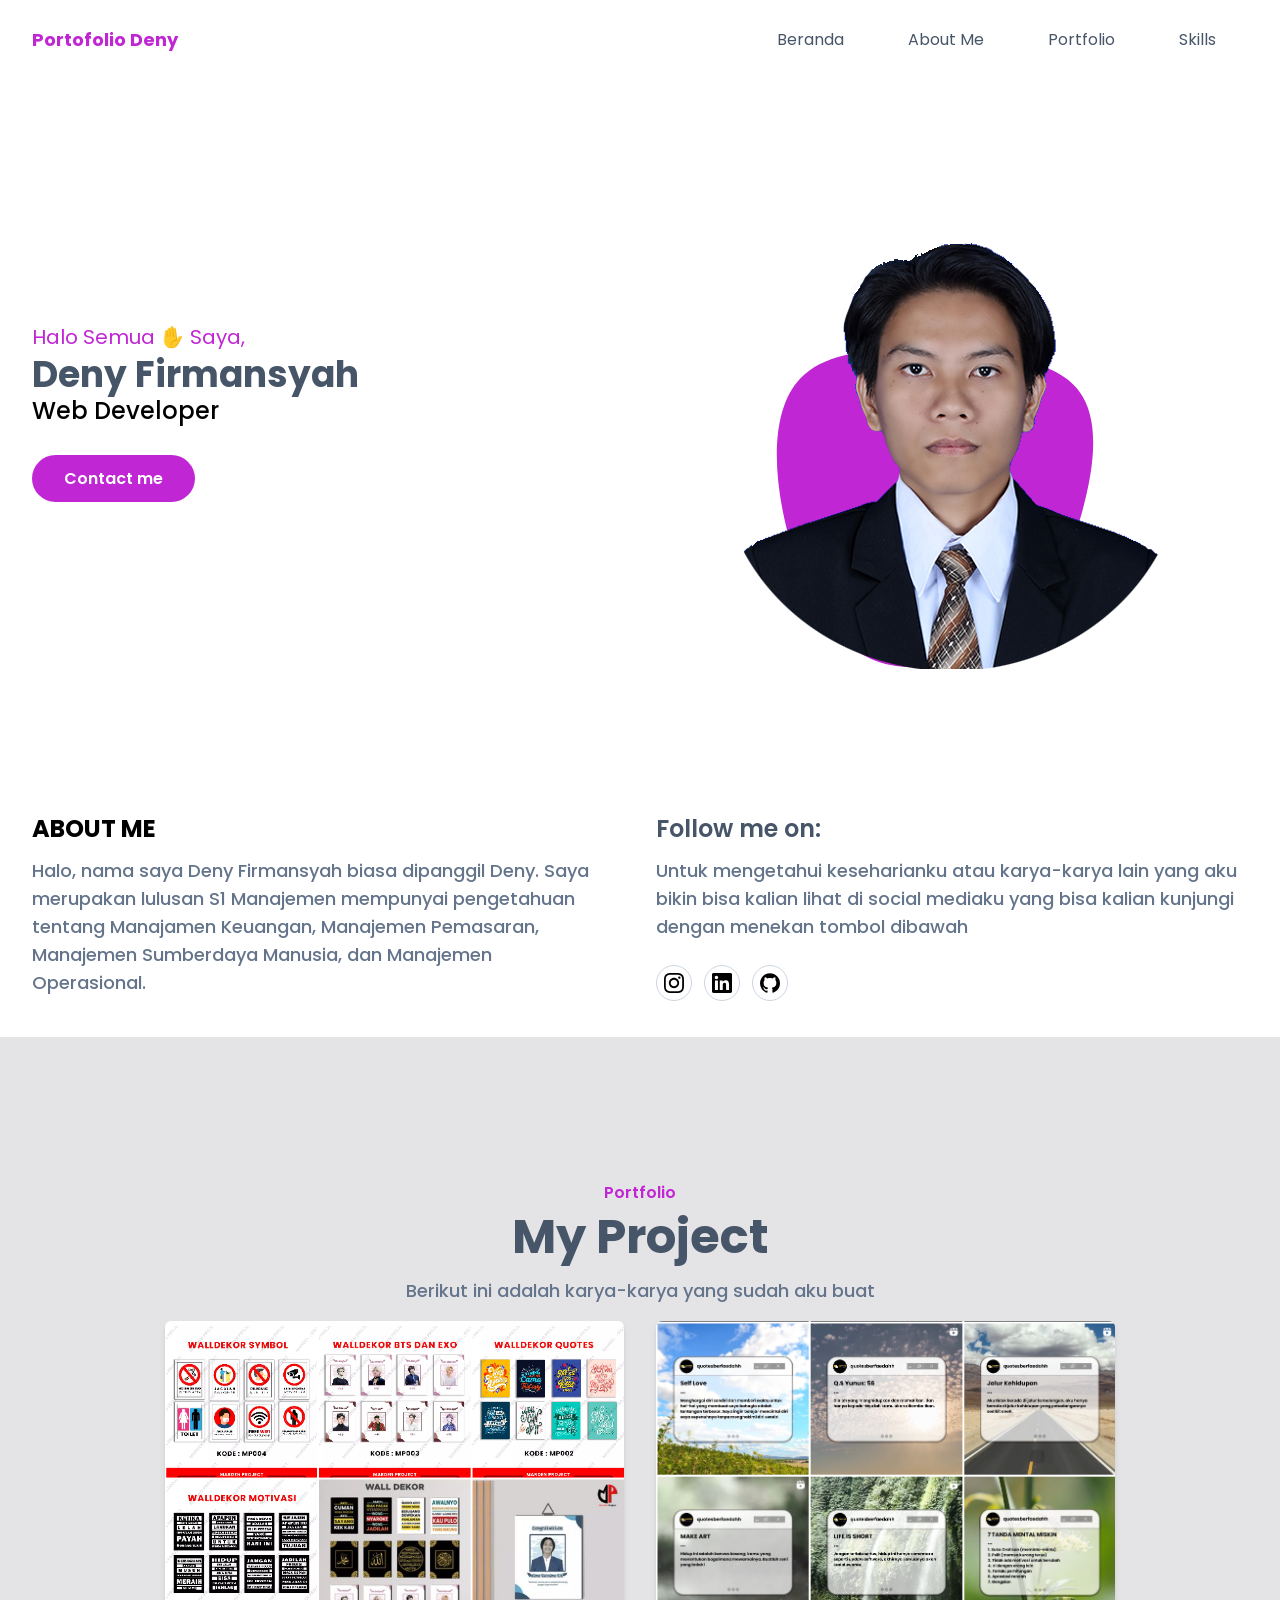
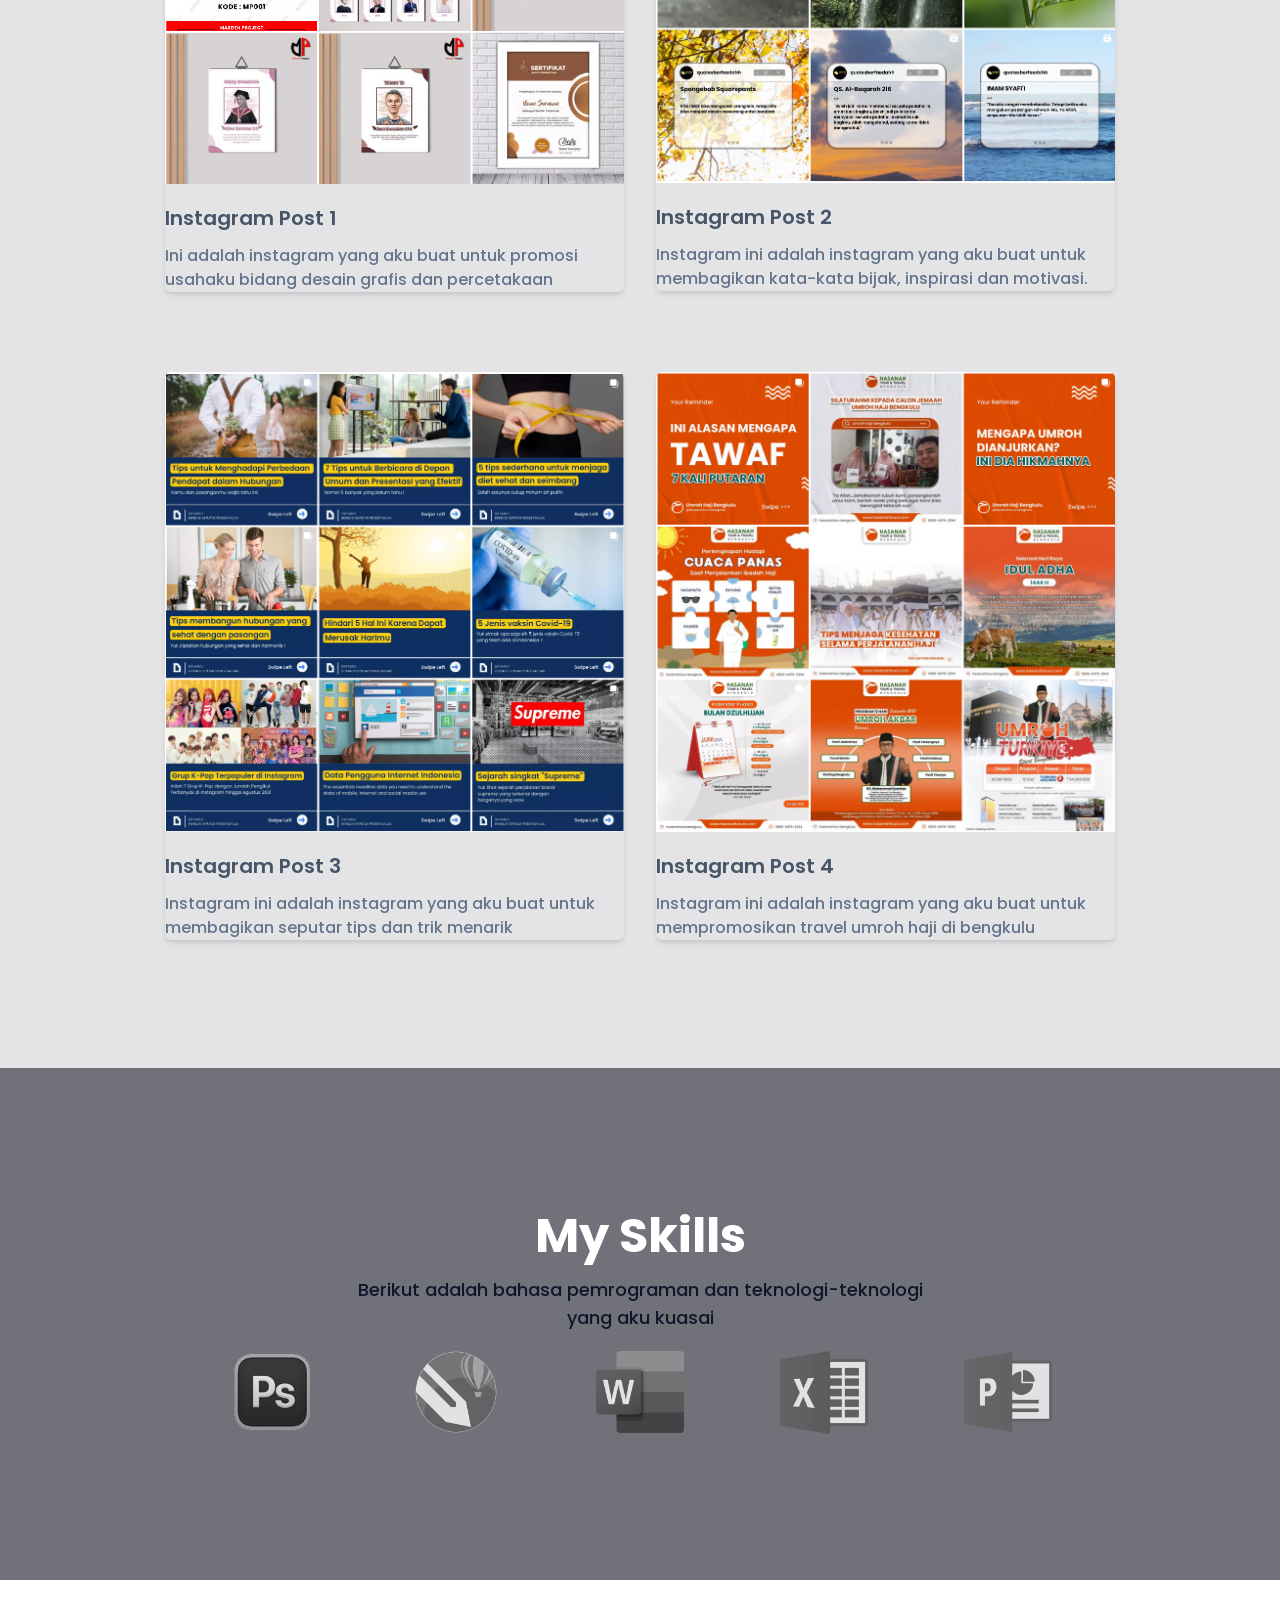
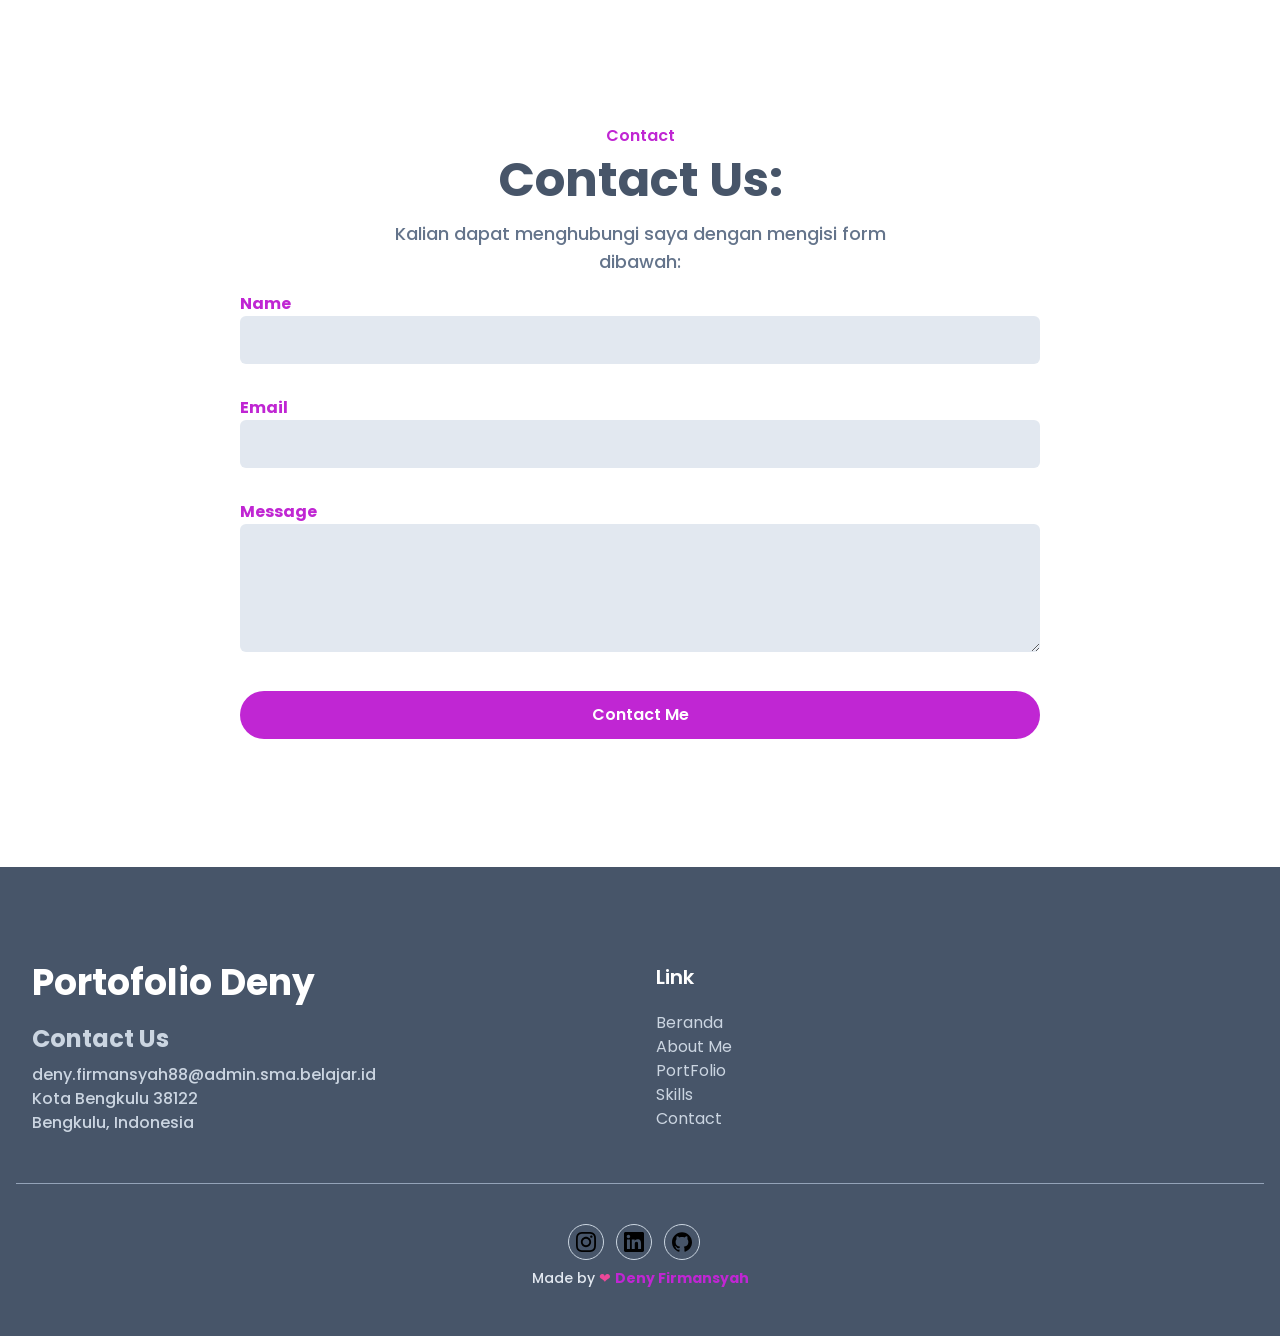
==== index.html @ 0b149c12 "Add files via upload" ====
<!DOCTYPE html>
<html lang="en">
<head>
    <meta charset="UTF-8">
    <meta http-equiv="X-UA-Compatible" content="IE=edge">
    <meta name="viewport" content="width=device-width, initial-scale=1.0">
    <link rel="stylesheet" href="public/css/style.css">
    <link rel="preconnect" href="https://fonts.googleapis.com">
    <link rel="preconnect" href="https://fonts.gstatic.com" crossorigin>
    <link href="https://fonts.googleapis.com/css2?family=Poppins:wght@500&display=swap" rel="stylesheet">
    <title>My Website</title>
</head>
<body class="font-poppins scroll-smooth">
    <!-- navbar start -->
    <header class="bg-transparent absolute top-0 lef-0 w-full flex items-center z-10">
        <div class="container">
            <div class="flex items-center justify-between relative">
                <div class="px-4">
                    <a href="#home" class="font-bold text-lg text-primary block py-6">Portofolio Deny</a>
                </div>
                <div class="flex items-center px-4">
                    <button id="hamburger" name="hamburger" type="button" class="block absolute right-4 lg:hidden">
                        <span class="hamburger-line transition duration-500 ease-in-out origin-top-left"></span>
                        <span class="hamburger-line transition duration-500 ease-in-out"></span>
                        <span class="hamburger-line transition duration-500 ease-in-out origin-bottom-left"></span>
                    </button>
                    <nav id="nav-menu" class="hidden absolute py-5 bg-white shadow-lg rounded max-w-[250px] w-full right-4 top-full lg:block lg:static lg:bg-transparent lg:max-w-full lg:shadow-none lg:rounded-none">
                        <ul class="block lg:flex">
                            <li class="group">
                                <a href="#home" class="text-base text-dark py-2 mx-8 flex  hover:text-primary">Beranda</a>
                            </li>
                            <li class="group">
                                <a href="#about" class="text-base text-dark py-2 mx-8 flex hover:text-primary">About Me</a>
                            </li>
                            <li class="group">
                                <a href="#portfolio" class="text-base text-dark py-2 mx-8 flex hover:text-primary">Portfolio</a>
                            </li>
                            <li class="group">
                                <a href="#skills" class="text-base text-dark py-2 mx-8 flex hover:text-primary">Skills</a>
                            </li>
                        </ul>
                    </nav>
                </div>
            </div>
        </div>
    </header>
    <!-- navbar end -->
    <!-- Hero Section Begin -->
    <section id="home" class="pt-36">
        <div class="container">
            <div class="flex flex-wrap">
                <div class="w-full self-center px-4 lg:w-1/2">
                    <h1 class="text-base text-primary md:text-xl">Halo Semua ✋ Saya, <span class="block font-bold text-dark text-2xl mt-1 lg:text-4xl max-w-md">Deny Firmansyah</span></h1>
                    <h2 class="font-medium mb-10 lg:text-2xl">Web Developer</h2>

                    <a href="#" class="text-base font-semibold text-white bg-primary py-3 px-8 rounded-full hover:shadow-lg hover:opacity-80 transition duration-500 ease-in-out">Contact me</a>
                </div>
                <div class="w-full self-end px-4 lg:w-1/2">
                    <div class="relative mt-10 lg:mt-0 lg:right-0">
                        <img src="img/profilepict1.png" alt="Deny Firmansyah" class="max-w-full mx-auto">
                        <span class="absolute -bottom-6 -z-10 left-1/2 -translate-x-1/2 md:scale-125">
                            <svg viewBox="0 0 200 200" xmlns="http://www.w3.org/2000/svg" width="400" height="400" class="invisible md:visible">
                                <path fill="#c026d3" d="M50.7,-40.9C59.7,-29.2,56.8,-8.5,51.3,10.1C45.8,28.7,37.7,45.2,22.4,56.5C7,67.7,-15.8,73.8,-32.6,66.3C-49.4,58.7,-60.3,37.5,-66.1,14.4C-71.8,-8.6,-72.5,-33.5,-60.6,-45.9C-48.8,-58.3,-24.4,-58.2,-1.8,-56.8C20.9,-55.4,41.8,-52.7,50.7,-40.9Z" transform="translate(100 100)" />
                            </svg>
                    </span>
                    </div>
                </div>
            </div>
        </div>
    </section>
    <!-- Hero Section End -->
    <!-- About me Begin -->
    <section id="about" class="pt-36">
        <div class="container">
            <div class="flex flex-wrap">
                <div class="w-full px-4 mb-10 lg:w-1/2">
                    <h4 class="font-bold uppercase text-lg mb-3 lg:text-2xl">About Me</h4>
                    <p class="font-medium text-base text-secondary max-w-xl lg:text-lg">Halo, nama saya Deny Firmansyah biasa dipanggil Deny. Saya merupakan lulusan S1 Manajemen mempunyai pengetahuan tentang Manajamen Keuangan, Manajemen Pemasaran, Manajemen Sumberdaya Manusia, dan Manajemen Operasional.</p>
                </div>
                <div class="w-full px-4 lg:w-1/2">
                    <h3 class="font-semibold text-dark text-2xl mb-3">Follow me on:</h3>
                    <p class="font-medium text-base text-secondary mb-6 lg:text-lg">Untuk mengetahui keseharianku atau karya-karya lain yang aku bikin bisa kalian lihat di social mediaku yang bisa kalian kunjungi dengan menekan tombol dibawah</p>
                    <div class="flex items-center">
                        <!-- twitter -->
                        <!-- <a href="https://twitter.com/maliefrr14" target="_blank" class="w-9 h-9 flex justify-center items-center border border-slate-300 mr-3 rounded-full hover:border-primary hover:bg-primary hover:text-white transition duration-300">
                            <svg role="img" width="20" class="fill-current" viewBox="0 0 24 24" xmlns="http://www.w3.org/2000/svg"><title>Twitter</title><path d="M23.953 4.57a10 10 0 01-2.825.775 4.958 4.958 0 002.163-2.723c-.951.555-2.005.959-3.127 1.184a4.92 4.92 0 00-8.384 4.482C7.69 8.095 4.067 6.13 1.64 3.162a4.822 4.822 0 00-.666 2.475c0 1.71.87 3.213 2.188 4.096a4.904 4.904 0 01-2.228-.616v.06a4.923 4.923 0 003.946 4.827 4.996 4.996 0 01-2.212.085 4.936 4.936 0 004.604 3.417 9.867 9.867 0 01-6.102 2.105c-.39 0-.779-.023-1.17-.067a13.995 13.995 0 007.557 2.209c9.053 0 13.998-7.496 13.998-13.985 0-.21 0-.42-.015-.63A9.935 9.935 0 0024 4.59z"/></svg> -->
                        </a>
                        <!-- instagram -->
                        <a href="https://instagram.com/deni08firmansyah/" target="_blank" class="w-9 h-9 flex justify-center items-center border border-slate-300 mr-3 rounded-full hover:border-primary hover:bg-primary hover:text-white transition duration-300">
                            <svg role="img" width="20" class="fill-current" viewBox="0 0 24 24" xmlns="http://www.w3.org/2000/svg"><title>Instagram</title><path d="M12 0C8.74 0 8.333.015 7.053.072 5.775.132 4.905.333 4.14.63c-.789.306-1.459.717-2.126 1.384S.935 3.35.63 4.14C.333 4.905.131 5.775.072 7.053.012 8.333 0 8.74 0 12s.015 3.667.072 4.947c.06 1.277.261 2.148.558 2.913.306.788.717 1.459 1.384 2.126.667.666 1.336 1.079 2.126 1.384.766.296 1.636.499 2.913.558C8.333 23.988 8.74 24 12 24s3.667-.015 4.947-.072c1.277-.06 2.148-.262 2.913-.558.788-.306 1.459-.718 2.126-1.384.666-.667 1.079-1.335 1.384-2.126.296-.765.499-1.636.558-2.913.06-1.28.072-1.687.072-4.947s-.015-3.667-.072-4.947c-.06-1.277-.262-2.149-.558-2.913-.306-.789-.718-1.459-1.384-2.126C21.319 1.347 20.651.935 19.86.63c-.765-.297-1.636-.499-2.913-.558C15.667.012 15.26 0 12 0zm0 2.16c3.203 0 3.585.016 4.85.071 1.17.055 1.805.249 2.227.415.562.217.96.477 1.382.896.419.42.679.819.896 1.381.164.422.36 1.057.413 2.227.057 1.266.07 1.646.07 4.85s-.015 3.585-.074 4.85c-.061 1.17-.256 1.805-.421 2.227-.224.562-.479.96-.899 1.382-.419.419-.824.679-1.38.896-.42.164-1.065.36-2.235.413-1.274.057-1.649.07-4.859.07-3.211 0-3.586-.015-4.859-.074-1.171-.061-1.816-.256-2.236-.421-.569-.224-.96-.479-1.379-.899-.421-.419-.69-.824-.9-1.38-.165-.42-.359-1.065-.42-2.235-.045-1.26-.061-1.649-.061-4.844 0-3.196.016-3.586.061-4.861.061-1.17.255-1.814.42-2.234.21-.57.479-.96.9-1.381.419-.419.81-.689 1.379-.898.42-.166 1.051-.361 2.221-.421 1.275-.045 1.65-.06 4.859-.06l.045.03zm0 3.678c-3.405 0-6.162 2.76-6.162 6.162 0 3.405 2.76 6.162 6.162 6.162 3.405 0 6.162-2.76 6.162-6.162 0-3.405-2.76-6.162-6.162-6.162zM12 16c-2.21 0-4-1.79-4-4s1.79-4 4-4 4 1.79 4 4-1.79 4-4 4zm7.846-10.405c0 .795-.646 1.44-1.44 1.44-.795 0-1.44-.646-1.44-1.44 0-.794.646-1.439 1.44-1.439.793-.001 1.44.645 1.44 1.439z"/></svg>
                        </a>
                        <!-- linkedin -->
                        <a href="https://www.linkedin.com/in/deny08firmansyah/" target="_blank" class="w-9 h-9 flex justify-center items-center border border-slate-300 mr-3 rounded-full hover:border-primary hover:bg-primary hover:text-white transition duration-300">
                            <svg role="img" width="20" class="fill-current" viewBox="0 0 24 24" xmlns="http://www.w3.org/2000/svg"><title>LinkedIn</title><path d="M20.447 20.452h-3.554v-5.569c0-1.328-.027-3.037-1.852-3.037-1.853 0-2.136 1.445-2.136 2.939v5.667H9.351V9h3.414v1.561h.046c.477-.9 1.637-1.85 3.37-1.85 3.601 0 4.267 2.37 4.267 5.455v6.286zM5.337 7.433c-1.144 0-2.063-.926-2.063-2.065 0-1.138.92-2.063 2.063-2.063 1.14 0 2.064.925 2.064 2.063 0 1.139-.925 2.065-2.064 2.065zm1.782 13.019H3.555V9h3.564v11.452zM22.225 0H1.771C.792 0 0 .774 0 1.729v20.542C0 23.227.792 24 1.771 24h20.451C23.2 24 24 23.227 24 22.271V1.729C24 .774 23.2 0 22.222 0h.003z"/></svg>
                        </a>
                        <!-- github -->
                        <a href="https://github.com/denyfh19" target="_blank" class="w-9 h-9 flex justify-center items-center border border-slate-300 mr-3 rounded-full hover:border-primary hover:bg-primary hover:text-white transition duration-300">
                            <svg role="img" width="20" class="fill-current" viewBox="0 0 24 24" xmlns="http://www.w3.org/2000/svg"><title>GitHub</title><path d="M12 .297c-6.63 0-12 5.373-12 12 0 5.303 3.438 9.8 8.205 11.385.6.113.82-.258.82-.577 0-.285-.01-1.04-.015-2.04-3.338.724-4.042-1.61-4.042-1.61C4.422 18.07 3.633 17.7 3.633 17.7c-1.087-.744.084-.729.084-.729 1.205.084 1.838 1.236 1.838 1.236 1.07 1.835 2.809 1.305 3.495.998.108-.776.417-1.305.76-1.605-2.665-.3-5.466-1.332-5.466-5.93 0-1.31.465-2.38 1.235-3.22-.135-.303-.54-1.523.105-3.176 0 0 1.005-.322 3.3 1.23.96-.267 1.98-.399 3-.405 1.02.006 2.04.138 3 .405 2.28-1.552 3.285-1.23 3.285-1.23.645 1.653.24 2.873.12 3.176.765.84 1.23 1.91 1.23 3.22 0 4.61-2.805 5.625-5.475 5.92.42.36.81 1.096.81 2.22 0 1.606-.015 2.896-.015 3.286 0 .315.21.69.825.57C20.565 22.092 24 17.592 24 12.297c0-6.627-5.373-12-12-12"/></svg>
                        </a>
                    </div>
                </div>
            </div>
        </div>
    </section>
    <!-- About me End -->
    <!-- portfolio section start -->
    <section id="portfolio" class="pt-36 pb-16 bg-zinc-200">
        <div class="container">
            <div class="w-full px-4">
                <div class="max-w-xl mx-auto text-center">
                    <h4 class="font-semibold font-lg text-primary mb-2">Portfolio</h4>
                    <h2 class="font-bold text-dark text-3xl mb-4 sm:text-4xl lg:text-5xl">My Project</h2>
                    <p class="text-md font-medium text-secondary md:text-lg">Berikut ini adalah karya-karya yang sudah aku buat</p>
                </div>
                <div class="w-full px-4 flex flex-wrap justify-center xl:w-10/12 mx-auto">
                    <div class="mb-12 p-4 md:w-1/2">
                        <div class="rounded-md shadow-md overflow-hidden">
                            <a href="https://instagram.com/marden.project/" target="_blank">
                                <img src="img/project0.png" alt="Tribute Page Nabila Gusmarlia Gen 9 JKT48" width="w-full">
                                <h3 class="font-semibold text-xl text-dark mt-5 mb-3">Instagram Post 1</h3>
                                <p class="font-medium text-base text-secondary">Ini adalah instagram yang aku buat untuk promosi usahaku bidang desain grafis dan percetakaan</p>
                            </a>
                        </div>
                    </div>
                    <div class="mb-12 p-4 md:w-1/2">
                        <div class="rounded-md shadow-md overflow-hidden">
                            <a href="https://instagram.com/quotesberfaedahh/" target="_blank">
                                <img src="img/project1.png" alt="E-commerce web" width="w-full">
                                <h3 class="font-semibold text-xl text-dark mt-5 mb-3">Instagram Post 2</h3>
                                <p class="font-medium text-base text-secondary">Instagram ini adalah instagram yang aku buat untuk membagikan kata-kata bijak, inspirasi dan motivasi.</p>
                            </a>
                            </div>
                    </div>
                    <div class="mb-12 p-4 md:w-1/2">
                        <div class="rounded-md shadow-md overflow-hidden">
                            <a href="https://instagram.com/dataaku.id/">
                                <img src="img/project2.png" alt="Website MI Putra Bhakti" width="w-full">
                                <h3 class="font-semibold text-xl text-dark mt-5 mb-3">Instagram Post 3</h3>
                                <p class="font-medium text-base text-secondary">Instagram ini adalah instagram yang aku buat untuk membagikan seputar tips dan trik menarik</p>
                            </a>
                        </div>
                    </div>
                    <div class="mb-12 p-4 md:w-1/2">
                        <div class="rounded-md shadow-md overflow-hidden">
                            <a href="https://instagram.com/hasanahtour.bengkulu/">
                                <img src="img/project3.png" alt="My Porto 1.0" width="w-full">
                                <h3 class="font-semibold text-xl text-dark mt-5 mb-3">Instagram Post 4</h3>
                                <p class="font-medium text-base text-secondary">Instagram ini adalah instagram yang aku buat untuk mempromosikan travel umroh haji di bengkulu</p>
                            </a>
                        </div>
                    </div>
                </div>
            </div>
        </div>
    </section>
    <!-- portfolio section end -->
    <!-- skill section start -->
    <section id="skills" class="pt-36 pb-32 bg-zinc-500">
        <div class="container">
            <div class="w-full px-4">
                <div class="max-w-xl mx-auto text-center">
                    <h2 class="font-bold text-white text-3xl mb-4 sm:text-4xl lg:text-5xl">My Skills</h2>
                    <p class="text-md font-medium text-slate-900 md:text-lg">Berikut adalah bahasa pemrograman dan teknologi-teknologi yang aku kuasai</p>
                </div>

            </div>
            <div class="w-full px-4">
                <div class="flex flex-wrap items-center justify-center">
                    <img src="./img/potoshop.png" class="max-w-[120px] grayscale px-4 py-4 opacity-80 duration-500 hover:grayscale-0 hover:opacity-100 lg:mx-6 xl:mx-8" alt="html5">
                    <img src="./img/corel.png" class="max-w-[120px] grayscale px-4 py-4 opacity-80 duration-500 hover:grayscale-0 hover:opacity-100 lg:mx-6 xl:mx-8" alt="html5">
                    <img src="./img/word.png" class="max-w-[120px] grayscale px-4 py-4 opacity-80 duration-500 hover:grayscale-0 hover:opacity-100 lg:mx-6 xl:mx-8" alt="html5">
                    <img src="./img/excel.png" class="max-w-[120px] grayscale px-4 py-4 opacity-80 duration-500 hover:grayscale-0 hover:opacity-100 lg:mx-6 xl:mx-8" alt="html5">
                    <img src="./img/powerpoin.svg" class="max-w-[120px] grayscale px-4 py-4 opacity-80 duration-500 hover:grayscale-0 hover:opacity-100 lg:mx-6 xl:mx-8" alt="html5">
                </div>
            </div>
        </div>
    </section>
    <!-- skill section end -->
    <!-- contact form start -->
        <section id="contact" class="pt-36 pb-32">
            <div class="container">
                <div class="w-full px-4">
                        <div class="max-w-xl mx-auto text-center">
                            <h4 class="font-semibold font-lg text-primary mb-2">Contact</h4>
                            <h2 class="font-bold text-dark text-3xl mb-4 sm:text-4xl lg:text-5xl">Contact Us:</h2>
                            <p class="text-md font-medium text-secondary md:text-lg mb-4">Kalian dapat menghubungi saya dengan mengisi form dibawah:</p>
                        </div>
                </div>
                <form action="mailto:denyfh19@gmail.com" method="post">
                    <div class="w-full lg:w-2/3 lg:mx-auto" id="contact">
                        <div class="w-full px-4 mb-8">
                            <label for="name" class="text-base text-primary font-bold">Name</label>
                    <input type="text" id="name" class="w-full bg-slate-200 text-dark p-3 rounded-md focus:outline-none focus:ring-primary focus:ring-1 focus:border-primary">
                </div>
                <div class="w-full px-4 mb-8">
                    <label for="email" class="text-base text-primary font-bold">Email</label>
                    <input type="email" id="email" class="w-full bg-slate-200 text-dark p-3 rounded-md focus:outline-none focus:ring-primary focus:ring-1 focus:border-primary">
                </div>
                <div class="w-full px-4 mb-8">
                    <label for="message" class="text-base text-primary font-bold">Message</label>
                    <textarea id="message" class="w-full bg-slate-200 text-dark p-3 rounded-md focus:outline-none focus:ring-primary focus:ring-1 focus:border-primary h-32">
                    </textarea>
                </div>
                <div class="w-full px-4">
                    <button class="text-base text-white font-semibold bg-primary py-3 px-8 rounded-full w-full hover:opacity-80">Contact Me</button>
                </div>
            </div>
            </form>
            </div>
        </section>
    <!-- contact form end -->
    <!-- footer start -->
        <footer class="bg-dark pt-24 pb-12">
            <div class="container">
                <div class="flex flex-wrap justify-center">
                    <div class="w-full px-4 mb-12 text-slate-300 font-medium md:w-1/2 md:mx-auto">
                        <h2 class="font-bold text-4xl text-white mb-5">Portofolio Deny</h2>
                        <h3 class="font-bold text-2xl mb-2">Contact Us</h3>
                        <p>deny.firmansyah88@admin.sma.belajar.id</p>
                        <p>Kota Bengkulu 38122</p>
                        <p>Bengkulu, Indonesia</p>
                    </div>
                    <div class="w-full px-4 mb-12 md:w-1/2 md:mx-auto">
                        <h3 class="font-semibold text-xl text-white mb-5">Link</h3>
                        <ul class="text-slate-300">
                            <li><a href="#home" class="hover:text-primary duration-500 transition">Beranda</a></li>
                            <li><a href="#about" class="hover:text-primary duration-500 transition">About Me</a></li>
                            <li><a href="#portfolio" class="hover:text-primary duration-500 transition">PortFolio</a></li>
                            <li><a href="#skills" class="hover:text-primary duration-500 transition">Skills</a></li>
                            <li><a href="#contact" class="hover:text-primary duration-500 transition">Contact</a></li>
                        </ul>
                    </div>
                </div>
                <div class="w-full pt-10 border-t border-slate-400">
                    <div class="flex items-center justify-center mb-2">
                        <!-- twitter -->
                        <!-- <a href="https://twitter.com/maliefrr14" target="_blank" class="w-9 h-9 flex justify-center items-center border border-slate-300 mr-3 rounded-full hover:border-primary hover:bg-primary hover:text-white transition duration-300">
                            <svg role="img" width="20" class="fill-current" viewBox="0 0 24 24" xmlns="http://www.w3.org/2000/svg"><title>Twitter</title><path d="M23.953 4.57a10 10 0 01-2.825.775 4.958 4.958 0 002.163-2.723c-.951.555-2.005.959-3.127 1.184a4.92 4.92 0 00-8.384 4.482C7.69 8.095 4.067 6.13 1.64 3.162a4.822 4.822 0 00-.666 2.475c0 1.71.87 3.213 2.188 4.096a4.904 4.904 0 01-2.228-.616v.06a4.923 4.923 0 003.946 4.827 4.996 4.996 0 01-2.212.085 4.936 4.936 0 004.604 3.417 9.867 9.867 0 01-6.102 2.105c-.39 0-.779-.023-1.17-.067a13.995 13.995 0 007.557 2.209c9.053 0 13.998-7.496 13.998-13.985 0-.21 0-.42-.015-.63A9.935 9.935 0 0024 4.59z"/></svg> -->
                        </a>
                        <!-- instagram -->
                        <a href="https://instagram.com/deni08firmansyah/" target="_blank" class="w-9 h-9 flex justify-center items-center border border-slate-300 mr-3 rounded-full hover:border-primary hover:bg-primary hover:text-white transition duration-300">
                            <svg role="img" width="20" class="fill-current" viewBox="0 0 24 24" xmlns="http://www.w3.org/2000/svg"><title>Instagram</title><path d="M12 0C8.74 0 8.333.015 7.053.072 5.775.132 4.905.333 4.14.63c-.789.306-1.459.717-2.126 1.384S.935 3.35.63 4.14C.333 4.905.131 5.775.072 7.053.012 8.333 0 8.74 0 12s.015 3.667.072 4.947c.06 1.277.261 2.148.558 2.913.306.788.717 1.459 1.384 2.126.667.666 1.336 1.079 2.126 1.384.766.296 1.636.499 2.913.558C8.333 23.988 8.74 24 12 24s3.667-.015 4.947-.072c1.277-.06 2.148-.262 2.913-.558.788-.306 1.459-.718 2.126-1.384.666-.667 1.079-1.335 1.384-2.126.296-.765.499-1.636.558-2.913.06-1.28.072-1.687.072-4.947s-.015-3.667-.072-4.947c-.06-1.277-.262-2.149-.558-2.913-.306-.789-.718-1.459-1.384-2.126C21.319 1.347 20.651.935 19.86.63c-.765-.297-1.636-.499-2.913-.558C15.667.012 15.26 0 12 0zm0 2.16c3.203 0 3.585.016 4.85.071 1.17.055 1.805.249 2.227.415.562.217.96.477 1.382.896.419.42.679.819.896 1.381.164.422.36 1.057.413 2.227.057 1.266.07 1.646.07 4.85s-.015 3.585-.074 4.85c-.061 1.17-.256 1.805-.421 2.227-.224.562-.479.96-.899 1.382-.419.419-.824.679-1.38.896-.42.164-1.065.36-2.235.413-1.274.057-1.649.07-4.859.07-3.211 0-3.586-.015-4.859-.074-1.171-.061-1.816-.256-2.236-.421-.569-.224-.96-.479-1.379-.899-.421-.419-.69-.824-.9-1.38-.165-.42-.359-1.065-.42-2.235-.045-1.26-.061-1.649-.061-4.844 0-3.196.016-3.586.061-4.861.061-1.17.255-1.814.42-2.234.21-.57.479-.96.9-1.381.419-.419.81-.689 1.379-.898.42-.166 1.051-.361 2.221-.421 1.275-.045 1.65-.06 4.859-.06l.045.03zm0 3.678c-3.405 0-6.162 2.76-6.162 6.162 0 3.405 2.76 6.162 6.162 6.162 3.405 0 6.162-2.76 6.162-6.162 0-3.405-2.76-6.162-6.162-6.162zM12 16c-2.21 0-4-1.79-4-4s1.79-4 4-4 4 1.79 4 4-1.79 4-4 4zm7.846-10.405c0 .795-.646 1.44-1.44 1.44-.795 0-1.44-.646-1.44-1.44 0-.794.646-1.439 1.44-1.439.793-.001 1.44.645 1.44 1.439z"/></svg>
                        </a>
                        <!-- linkedin -->
                        <a href="https://www.linkedin.com/in/denyfirmansyah1/" target="_blank" class="w-9 h-9 flex justify-center items-center border border-slate-300 mr-3 rounded-full hover:border-primary hover:bg-primary hover:text-white transition duration-300">
                            <svg role="img" width="20" class="fill-current" viewBox="0 0 24 24" xmlns="http://www.w3.org/2000/svg"><title>LinkedIn</title><path d="M20.447 20.452h-3.554v-5.569c0-1.328-.027-3.037-1.852-3.037-1.853 0-2.136 1.445-2.136 2.939v5.667H9.351V9h3.414v1.561h.046c.477-.9 1.637-1.85 3.37-1.85 3.601 0 4.267 2.37 4.267 5.455v6.286zM5.337 7.433c-1.144 0-2.063-.926-2.063-2.065 0-1.138.92-2.063 2.063-2.063 1.14 0 2.064.925 2.064 2.063 0 1.139-.925 2.065-2.064 2.065zm1.782 13.019H3.555V9h3.564v11.452zM22.225 0H1.771C.792 0 0 .774 0 1.729v20.542C0 23.227.792 24 1.771 24h20.451C23.2 24 24 23.227 24 22.271V1.729C24 .774 23.2 0 22.222 0h.003z"/></svg>
                        </a>
                        <!-- github -->
                        <a href="https://github.com/denyfh19/" target="_blank" class="w-9 h-9 flex justify-center items-center border border-slate-300 mr-3 rounded-full hover:border-primary hover:bg-primary hover:text-white transition duration-300">
                            <svg role="img" width="20" class="fill-current" viewBox="0 0 24 24" xmlns="http://www.w3.org/2000/svg"><title>GitHub</title><path d="M12 .297c-6.63 0-12 5.373-12 12 0 5.303 3.438 9.8 8.205 11.385.6.113.82-.258.82-.577 0-.285-.01-1.04-.015-2.04-3.338.724-4.042-1.61-4.042-1.61C4.422 18.07 3.633 17.7 3.633 17.7c-1.087-.744.084-.729.084-.729 1.205.084 1.838 1.236 1.838 1.236 1.07 1.835 2.809 1.305 3.495.998.108-.776.417-1.305.76-1.605-2.665-.3-5.466-1.332-5.466-5.93 0-1.31.465-2.38 1.235-3.22-.135-.303-.54-1.523.105-3.176 0 0 1.005-.322 3.3 1.23.96-.267 1.98-.399 3-.405 1.02.006 2.04.138 3 .405 2.28-1.552 3.285-1.23 3.285-1.23.645 1.653.24 2.873.12 3.176.765.84 1.23 1.91 1.23 3.22 0 4.61-2.805 5.625-5.475 5.92.42.36.81 1.096.81 2.22 0 1.606-.015 2.896-.015 3.286 0 .315.21.69.825.57C20.565 22.092 24 17.592 24 12.297c0-6.627-5.373-12-12-12"/></svg>
                        </a>
                    </div>
                    <p class="font-medium text-sm text-slate-200 text-center">Made by <span class="text-pink-500">❤</span> <a target="_blank" href="https://linkedin.com/in/maliefrr" class="font-bold text-primary">Deny Firmansyah </a>
                </div>
            </div>
        </footer>
    <!-- footer end -->
    <script src="./public/js/script.js"></script>
</body>
</html>
---- public/css/style.css ----
/*
! tailwindcss v3.0.24 | MIT License | https://tailwindcss.com
*/

/*
1. Prevent padding and border from affecting element width. (https://github.com/mozdevs/cssremedy/issues/4)
2. Allow adding a border to an element by just adding a border-width. (https://github.com/tailwindcss/tailwindcss/pull/116)
*/

*,
::before,
::after {
  box-sizing: border-box;
  /* 1 */
  border-width: 0;
  /* 2 */
  border-style: solid;
  /* 2 */
  border-color: #e5e7eb;
  /* 2 */
}

::before,
::after {
  --tw-content: '';
}

/*
1. Use a consistent sensible line-height in all browsers.
2. Prevent adjustments of font size after orientation changes in iOS.
3. Use a more readable tab size.
4. Use the user's configured `sans` font-family by default.
*/

html {
  line-height: 1.5;
  /* 1 */
  -webkit-text-size-adjust: 100%;
  /* 2 */
  -moz-tab-size: 4;
  /* 3 */
  -o-tab-size: 4;
     tab-size: 4;
  /* 3 */
  font-family: ui-sans-serif, system-ui, -apple-system, BlinkMacSystemFont, "Segoe UI", Roboto, "Helvetica Neue", Arial, "Noto Sans", sans-serif, "Apple Color Emoji", "Segoe UI Emoji", "Segoe UI Symbol", "Noto Color Emoji";
  /* 4 */
}

/*
1. Remove the margin in all browsers.
2. Inherit line-height from `html` so users can set them as a class directly on the `html` element.
*/

body {
  margin: 0;
  /* 1 */
  line-height: inherit;
  /* 2 */
}

/*
1. Add the correct height in Firefox.
2. Correct the inheritance of border color in Firefox. (https://bugzilla.mozilla.org/show_bug.cgi?id=190655)
3. Ensure horizontal rules are visible by default.
*/

hr {
  height: 0;
  /* 1 */
  color: inherit;
  /* 2 */
  border-top-width: 1px;
  /* 3 */
}

/*
Add the correct text decoration in Chrome, Edge, and Safari.
*/

abbr:where([title]) {
  -webkit-text-decoration: underline dotted;
          text-decoration: underline dotted;
}

/*
Remove the default font size and weight for headings.
*/

h1,
h2,
h3,
h4,
h5,
h6 {
  font-size: inherit;
  font-weight: inherit;
}

/*
Reset links to optimize for opt-in styling instead of opt-out.
*/

a {
  color: inherit;
  text-decoration: inherit;
}

/*
Add the correct font weight in Edge and Safari.
*/

b,
strong {
  font-weight: bolder;
}

/*
1. Use the user's configured `mono` font family by default.
2. Correct the odd `em` font sizing in all browsers.
*/

code,
kbd,
samp,
pre {
  font-family: ui-monospace, SFMono-Regular, Menlo, Monaco, Consolas, "Liberation Mono", "Courier New", monospace;
  /* 1 */
  font-size: 1em;
  /* 2 */
}

/*
Add the correct font size in all browsers.
*/

small {
  font-size: 80%;
}

/*
Prevent `sub` and `sup` elements from affecting the line height in all browsers.
*/

sub,
sup {
  font-size: 75%;
  line-height: 0;
  position: relative;
  vertical-align: baseline;
}

sub {
  bottom: -0.25em;
}

sup {
  top: -0.5em;
}

/*
1. Remove text indentation from table contents in Chrome and Safari. (https://bugs.chromium.org/p/chromium/issues/detail?id=999088, https://bugs.webkit.org/show_bug.cgi?id=201297)
2. Correct table border color inheritance in all Chrome and Safari. (https://bugs.chromium.org/p/chromium/issues/detail?id=935729, https://bugs.webkit.org/show_bug.cgi?id=195016)
3. Remove gaps between table borders by default.
*/

table {
  text-indent: 0;
  /* 1 */
  border-color: inherit;
  /* 2 */
  border-collapse: collapse;
  /* 3 */
}

/*
1. Change the font styles in all browsers.
2. Remove the margin in Firefox and Safari.
3. Remove default padding in all browsers.
*/

button,
input,
optgroup,
select,
textarea {
  font-family: inherit;
  /* 1 */
  font-size: 100%;
  /* 1 */
  line-height: inherit;
  /* 1 */
  color: inherit;
  /* 1 */
  margin: 0;
  /* 2 */
  padding: 0;
  /* 3 */
}

/*
Remove the inheritance of text transform in Edge and Firefox.
*/

button,
select {
  text-transform: none;
}

/*
1. Correct the inability to style clickable types in iOS and Safari.
2. Remove default button styles.
*/

button,
[type='button'],
[type='reset'],
[type='submit'] {
  -webkit-appearance: button;
  /* 1 */
  background-color: transparent;
  /* 2 */
  background-image: none;
  /* 2 */
}

/*
Use the modern Firefox focus style for all focusable elements.
*/

:-moz-focusring {
  outline: auto;
}

/*
Remove the additional `:invalid` styles in Firefox. (https://github.com/mozilla/gecko-dev/blob/2f9eacd9d3d995c937b4251a5557d95d494c9be1/layout/style/res/forms.css#L728-L737)
*/

:-moz-ui-invalid {
  box-shadow: none;
}

/*
Add the correct vertical alignment in Chrome and Firefox.
*/

progress {
  vertical-align: baseline;
}

/*
Correct the cursor style of increment and decrement buttons in Safari.
*/

::-webkit-inner-spin-button,
::-webkit-outer-spin-button {
  height: auto;
}

/*
1. Correct the odd appearance in Chrome and Safari.
2. Correct the outline style in Safari.
*/

[type='search'] {
  -webkit-appearance: textfield;
  /* 1 */
  outline-offset: -2px;
  /* 2 */
}

/*
Remove the inner padding in Chrome and Safari on macOS.
*/

::-webkit-search-decoration {
  -webkit-appearance: none;
}

/*
1. Correct the inability to style clickable types in iOS and Safari.
2. Change font properties to `inherit` in Safari.
*/

::-webkit-file-upload-button {
  -webkit-appearance: button;
  /* 1 */
  font: inherit;
  /* 2 */
}

/*
Add the correct display in Chrome and Safari.
*/

summary {
  display: list-item;
}

/*
Removes the default spacing and border for appropriate elements.
*/

blockquote,
dl,
dd,
h1,
h2,
h3,
h4,
h5,
h6,
hr,
figure,
p,
pre {
  margin: 0;
}

fieldset {
  margin: 0;
  padding: 0;
}

legend {
  padding: 0;
}

ol,
ul,
menu {
  list-style: none;
  margin: 0;
  padding: 0;
}

/*
Prevent resizing textareas horizontally by default.
*/

textarea {
  resize: vertical;
}

/*
1. Reset the default placeholder opacity in Firefox. (https://github.com/tailwindlabs/tailwindcss/issues/3300)
2. Set the default placeholder color to the user's configured gray 400 color.
*/

input::-moz-placeholder, textarea::-moz-placeholder {
  opacity: 1;
  /* 1 */
  color: #9ca3af;
  /* 2 */
}

input:-ms-input-placeholder, textarea:-ms-input-placeholder {
  opacity: 1;
  /* 1 */
  color: #9ca3af;
  /* 2 */
}

input::placeholder,
textarea::placeholder {
  opacity: 1;
  /* 1 */
  color: #9ca3af;
  /* 2 */
}

/*
Set the default cursor for buttons.
*/

button,
[role="button"] {
  cursor: pointer;
}

/*
Make sure disabled buttons don't get the pointer cursor.
*/

:disabled {
  cursor: default;
}

/*
1. Make replaced elements `display: block` by default. (https://github.com/mozdevs/cssremedy/issues/14)
2. Add `vertical-align: middle` to align replaced elements more sensibly by default. (https://github.com/jensimmons/cssremedy/issues/14#issuecomment-634934210)
   This can trigger a poorly considered lint error in some tools but is included by design.
*/

img,
svg,
video,
canvas,
audio,
iframe,
embed,
object {
  display: block;
  /* 1 */
  vertical-align: middle;
  /* 2 */
}

/*
Constrain images and videos to the parent width and preserve their intrinsic aspect ratio. (https://github.com/mozdevs/cssremedy/issues/14)
*/

img,
video {
  max-width: 100%;
  height: auto;
}

/*
Ensure the default browser behavior of the `hidden` attribute.
*/

[hidden] {
  display: none;
}

*, ::before, ::after {
  --tw-translate-x: 0;
  --tw-translate-y: 0;
  --tw-rotate: 0;
  --tw-skew-x: 0;
  --tw-skew-y: 0;
  --tw-scale-x: 1;
  --tw-scale-y: 1;
  --tw-pan-x:  ;
  --tw-pan-y:  ;
  --tw-pinch-zoom:  ;
  --tw-scroll-snap-strictness: proximity;
  --tw-ordinal:  ;
  --tw-slashed-zero:  ;
  --tw-numeric-figure:  ;
  --tw-numeric-spacing:  ;
  --tw-numeric-fraction:  ;
  --tw-ring-inset:  ;
  --tw-ring-offset-width: 0px;
  --tw-ring-offset-color: #fff;
  --tw-ring-color: rgb(59 130 246 / 0.5);
  --tw-ring-offset-shadow: 0 0 #0000;
  --tw-ring-shadow: 0 0 #0000;
  --tw-shadow: 0 0 #0000;
  --tw-shadow-colored: 0 0 #0000;
  --tw-blur:  ;
  --tw-brightness:  ;
  --tw-contrast:  ;
  --tw-grayscale:  ;
  --tw-hue-rotate:  ;
  --tw-invert:  ;
  --tw-saturate:  ;
  --tw-sepia:  ;
  --tw-drop-shadow:  ;
  --tw-backdrop-blur:  ;
  --tw-backdrop-brightness:  ;
  --tw-backdrop-contrast:  ;
  --tw-backdrop-grayscale:  ;
  --tw-backdrop-hue-rotate:  ;
  --tw-backdrop-invert:  ;
  --tw-backdrop-opacity:  ;
  --tw-backdrop-saturate:  ;
  --tw-backdrop-sepia:  ;
}

.container {
  width: 100%;
  margin-right: auto;
  margin-left: auto;
  padding-right: 16px;
  padding-left: 16px;
}

@media (min-width: 640px) {
  .container {
    max-width: 640px;
  }
}

@media (min-width: 768px) {
  .container {
    max-width: 768px;
  }
}

@media (min-width: 1024px) {
  .container {
    max-width: 1024px;
  }
}

@media (min-width: 1280px) {
  .container {
    max-width: 1280px;
  }
}

@media (min-width: 1536px) {
  .container {
    max-width: 1536px;
  }
}

.invisible {
  visibility: hidden;
}

.absolute {
  position: absolute;
}

.relative {
  position: relative;
}

.top-0 {
  top: 0px;
}

.right-4 {
  right: 1rem;
}

.top-full {
  top: 100%;
}

.-bottom-6 {
  bottom: -1.5rem;
}

.left-1\/2 {
  left: 50%;
}

.z-10 {
  z-index: 10;
}

.-z-10 {
  z-index: -10;
}

.mx-8 {
  margin-left: 2rem;
  margin-right: 2rem;
}

.mx-auto {
  margin-left: auto;
  margin-right: auto;
}

.mt-1 {
  margin-top: 0.25rem;
}

.mb-10 {
  margin-bottom: 2.5rem;
}

.mt-10 {
  margin-top: 2.5rem;
}

.mb-3 {
  margin-bottom: 0.75rem;
}

.mb-6 {
  margin-bottom: 1.5rem;
}

.mr-3 {
  margin-right: 0.75rem;
}

.mb-2 {
  margin-bottom: 0.5rem;
}

.mb-4 {
  margin-bottom: 1rem;
}

.mb-12 {
  margin-bottom: 3rem;
}

.mt-5 {
  margin-top: 1.25rem;
}

.mb-8 {
  margin-bottom: 2rem;
}

.mb-5 {
  margin-bottom: 1.25rem;
}

.block {
  display: block;
}

.flex {
  display: flex;
}

.hidden {
  display: none;
}

.h-9 {
  height: 2.25rem;
}

.h-32 {
  height: 8rem;
}

.w-full {
  width: 100%;
}

.w-9 {
  width: 2.25rem;
}

.max-w-\[250px\] {
  max-width: 250px;
}

.max-w-md {
  max-width: 28rem;
}

.max-w-full {
  max-width: 100%;
}

.max-w-xl {
  max-width: 36rem;
}

.max-w-\[120px\] {
  max-width: 120px;
}

.origin-top-left {
  transform-origin: top left;
}

.origin-bottom-left {
  transform-origin: bottom left;
}

.-translate-x-1\/2 {
  --tw-translate-x: -50%;
  transform: translate(var(--tw-translate-x), var(--tw-translate-y)) rotate(var(--tw-rotate)) skewX(var(--tw-skew-x)) skewY(var(--tw-skew-y)) scaleX(var(--tw-scale-x)) scaleY(var(--tw-scale-y));
}

.transform {
  transform: translate(var(--tw-translate-x), var(--tw-translate-y)) rotate(var(--tw-rotate)) skewX(var(--tw-skew-x)) skewY(var(--tw-skew-y)) scaleX(var(--tw-scale-x)) scaleY(var(--tw-scale-y));
}

.flex-wrap {
  flex-wrap: wrap;
}

.items-center {
  align-items: center;
}

.justify-center {
  justify-content: center;
}

.justify-between {
  justify-content: space-between;
}

.self-end {
  align-self: flex-end;
}

.self-center {
  align-self: center;
}

.overflow-hidden {
  overflow: hidden;
}

.scroll-smooth {
  scroll-behavior: smooth;
}

.rounded {
  border-radius: 0.25rem;
}

.rounded-full {
  border-radius: 9999px;
}

.rounded-md {
  border-radius: 0.375rem;
}

.border {
  border-width: 1px;
}

.border-t {
  border-top-width: 1px;
}

.border-slate-300 {
  --tw-border-opacity: 1;
  border-color: rgb(203 213 225 / var(--tw-border-opacity));
}

.border-slate-700 {
  --tw-border-opacity: 1;
  border-color: rgb(51 65 85 / var(--tw-border-opacity));
}

.border-slate-400 {
  --tw-border-opacity: 1;
  border-color: rgb(148 163 184 / var(--tw-border-opacity));
}

.bg-transparent {
  background-color: transparent;
}

.bg-white {
  --tw-bg-opacity: 1;
  background-color: rgb(255 255 255 / var(--tw-bg-opacity));
}

.bg-primary {
  --tw-bg-opacity: 1;
  background-color: rgb(192 38 211 / var(--tw-bg-opacity));
}

.bg-zinc-200 {
  --tw-bg-opacity: 1;
  background-color: rgb(228 228 231 / var(--tw-bg-opacity));
}

.bg-dark {
  --tw-bg-opacity: 1;
  background-color: rgb(71 85 105 / var(--tw-bg-opacity));
}

.bg-zinc-500 {
  --tw-bg-opacity: 1;
  background-color: rgb(113 113 122 / var(--tw-bg-opacity));
}

.bg-slate-200 {
  --tw-bg-opacity: 1;
  background-color: rgb(226 232 240 / var(--tw-bg-opacity));
}

.fill-current {
  fill: currentColor;
}

.p-4 {
  padding: 1rem;
}

.p-3 {
  padding: 0.75rem;
}

.px-4 {
  padding-left: 1rem;
  padding-right: 1rem;
}

.py-6 {
  padding-top: 1.5rem;
  padding-bottom: 1.5rem;
}

.py-5 {
  padding-top: 1.25rem;
  padding-bottom: 1.25rem;
}

.py-2 {
  padding-top: 0.5rem;
  padding-bottom: 0.5rem;
}

.py-3 {
  padding-top: 0.75rem;
  padding-bottom: 0.75rem;
}

.px-8 {
  padding-left: 2rem;
  padding-right: 2rem;
}

.py-4 {
  padding-top: 1rem;
  padding-bottom: 1rem;
}

.pt-36 {
  padding-top: 9rem;
}

.pb-16 {
  padding-bottom: 4rem;
}

.pb-32 {
  padding-bottom: 8rem;
}

.pt-24 {
  padding-top: 6rem;
}

.pb-12 {
  padding-bottom: 3rem;
}

.pt-10 {
  padding-top: 2.5rem;
}

.text-center {
  text-align: center;
}

.font-poppins {
  font-family: Poppins, sans-serif;
}

.text-lg {
  font-size: 1.125rem;
  line-height: 1.75rem;
}

.text-base {
  font-size: 1rem;
  line-height: 1.5rem;
}

.text-2xl {
  font-size: 1.5rem;
  line-height: 2rem;
}

.text-3xl {
  font-size: 1.875rem;
  line-height: 2.25rem;
}

.text-xl {
  font-size: 1.25rem;
  line-height: 1.75rem;
}

.text-4xl {
  font-size: 2.25rem;
  line-height: 2.5rem;
}

.text-sm {
  font-size: 0.875rem;
  line-height: 1.25rem;
}

.font-bold {
  font-weight: 700;
}

.font-medium {
  font-weight: 500;
}

.font-semibold {
  font-weight: 600;
}

.uppercase {
  text-transform: uppercase;
}

.text-primary {
  --tw-text-opacity: 1;
  color: rgb(192 38 211 / var(--tw-text-opacity));
}

.text-dark {
  --tw-text-opacity: 1;
  color: rgb(71 85 105 / var(--tw-text-opacity));
}

.text-white {
  --tw-text-opacity: 1;
  color: rgb(255 255 255 / var(--tw-text-opacity));
}

.text-secondary {
  --tw-text-opacity: 1;
  color: rgb(100 116 139 / var(--tw-text-opacity));
}

.text-slate-700 {
  --tw-text-opacity: 1;
  color: rgb(51 65 85 / var(--tw-text-opacity));
}

.text-slate-900 {
  --tw-text-opacity: 1;
  color: rgb(15 23 42 / var(--tw-text-opacity));
}

.text-slate-300 {
  --tw-text-opacity: 1;
  color: rgb(203 213 225 / var(--tw-text-opacity));
}

.text-slate-500 {
  --tw-text-opacity: 1;
  color: rgb(100 116 139 / var(--tw-text-opacity));
}

.text-slate-200 {
  --tw-text-opacity: 1;
  color: rgb(226 232 240 / var(--tw-text-opacity));
}

.text-pink-500 {
  --tw-text-opacity: 1;
  color: rgb(236 72 153 / var(--tw-text-opacity));
}

.text-violet-400 {
  --tw-text-opacity: 1;
  color: rgb(167 139 250 / var(--tw-text-opacity));
}

.opacity-60 {
  opacity: 0.6;
}

.opacity-70 {
  opacity: 0.7;
}

.opacity-80 {
  opacity: 0.8;
}

.shadow-lg {
  --tw-shadow: 0 10px 15px -3px rgb(0 0 0 / 0.1), 0 4px 6px -4px rgb(0 0 0 / 0.1);
  --tw-shadow-colored: 0 10px 15px -3px var(--tw-shadow-color), 0 4px 6px -4px var(--tw-shadow-color);
  box-shadow: var(--tw-ring-offset-shadow, 0 0 #0000), var(--tw-ring-shadow, 0 0 #0000), var(--tw-shadow);
}

.shadow-md {
  --tw-shadow: 0 4px 6px -1px rgb(0 0 0 / 0.1), 0 2px 4px -2px rgb(0 0 0 / 0.1);
  --tw-shadow-colored: 0 4px 6px -1px var(--tw-shadow-color), 0 2px 4px -2px var(--tw-shadow-color);
  box-shadow: var(--tw-ring-offset-shadow, 0 0 #0000), var(--tw-ring-shadow, 0 0 #0000), var(--tw-shadow);
}

.grayscale {
  --tw-grayscale: grayscale(100%);
  filter: var(--tw-blur) var(--tw-brightness) var(--tw-contrast) var(--tw-grayscale) var(--tw-hue-rotate) var(--tw-invert) var(--tw-saturate) var(--tw-sepia) var(--tw-drop-shadow);
}

.transition {
  transition-property: color, background-color, border-color, fill, stroke, opacity, box-shadow, transform, filter, -webkit-text-decoration-color, -webkit-backdrop-filter;
  transition-property: color, background-color, border-color, text-decoration-color, fill, stroke, opacity, box-shadow, transform, filter, backdrop-filter;
  transition-property: color, background-color, border-color, text-decoration-color, fill, stroke, opacity, box-shadow, transform, filter, backdrop-filter, -webkit-text-decoration-color, -webkit-backdrop-filter;
  transition-timing-function: cubic-bezier(0.4, 0, 0.2, 1);
  transition-duration: 150ms;
}

.duration-500 {
  transition-duration: 500ms;
}

.duration-300 {
  transition-duration: 300ms;
}

.ease-in-out {
  transition-timing-function: cubic-bezier(0.4, 0, 0.2, 1);
}

.navbar-fixed {
  position: fixed;
  z-index: 999;
  --tw-bg-opacity: 1;
  background-color: rgb(255 255 255 / var(--tw-bg-opacity));
  opacity: 0.8;
  -webkit-backdrop-filter: blur(10px);
          backdrop-filter: blur(10px);
  box-shadow: inset 0 -1px 0 0 rgba(0,0,0,.2);
}

.hamburger-line {
  margin-top: 0.5rem;
  margin-bottom: 0.5rem;
  display: block;
  height: 2px;
  width: 30px;
  --tw-bg-opacity: 1;
  background-color: rgb(71 85 105 / var(--tw-bg-opacity));
}

.hamburger-active > span:nth-child(1) {
  --tw-rotate: 45deg;
  transform: translate(var(--tw-translate-x), var(--tw-translate-y)) rotate(var(--tw-rotate)) skewX(var(--tw-skew-x)) skewY(var(--tw-skew-y)) scaleX(var(--tw-scale-x)) scaleY(var(--tw-scale-y));
}

.hamburger-active > span:nth-child(3) {
  --tw-rotate: -45deg;
  transform: translate(var(--tw-translate-x), var(--tw-translate-y)) rotate(var(--tw-rotate)) skewX(var(--tw-skew-x)) skewY(var(--tw-skew-y)) scaleX(var(--tw-scale-x)) scaleY(var(--tw-scale-y));
}

.hamburger-active > span:nth-child(2) {
  --tw-scale-x: 0;
  --tw-scale-y: 0;
  transform: translate(var(--tw-translate-x), var(--tw-translate-y)) rotate(var(--tw-rotate)) skewX(var(--tw-skew-x)) skewY(var(--tw-skew-y)) scaleX(var(--tw-scale-x)) scaleY(var(--tw-scale-y));
}

.hover\:border-primary:hover {
  --tw-border-opacity: 1;
  border-color: rgb(192 38 211 / var(--tw-border-opacity));
}

.hover\:bg-primary:hover {
  --tw-bg-opacity: 1;
  background-color: rgb(192 38 211 / var(--tw-bg-opacity));
}

.hover\:text-primary:hover {
  --tw-text-opacity: 1;
  color: rgb(192 38 211 / var(--tw-text-opacity));
}

.hover\:text-white:hover {
  --tw-text-opacity: 1;
  color: rgb(255 255 255 / var(--tw-text-opacity));
}

.hover\:opacity-80:hover {
  opacity: 0.8;
}

.hover\:opacity-100:hover {
  opacity: 1;
}

.hover\:shadow-lg:hover {
  --tw-shadow: 0 10px 15px -3px rgb(0 0 0 / 0.1), 0 4px 6px -4px rgb(0 0 0 / 0.1);
  --tw-shadow-colored: 0 10px 15px -3px var(--tw-shadow-color), 0 4px 6px -4px var(--tw-shadow-color);
  box-shadow: var(--tw-ring-offset-shadow, 0 0 #0000), var(--tw-ring-shadow, 0 0 #0000), var(--tw-shadow);
}

.hover\:grayscale-0:hover {
  --tw-grayscale: grayscale(0);
  filter: var(--tw-blur) var(--tw-brightness) var(--tw-contrast) var(--tw-grayscale) var(--tw-hue-rotate) var(--tw-invert) var(--tw-saturate) var(--tw-sepia) var(--tw-drop-shadow);
}

.focus\:border-primary:focus {
  --tw-border-opacity: 1;
  border-color: rgb(192 38 211 / var(--tw-border-opacity));
}

.focus\:outline-none:focus {
  outline: 2px solid transparent;
  outline-offset: 2px;
}

.focus\:ring-1:focus {
  --tw-ring-offset-shadow: var(--tw-ring-inset) 0 0 0 var(--tw-ring-offset-width) var(--tw-ring-offset-color);
  --tw-ring-shadow: var(--tw-ring-inset) 0 0 0 calc(1px + var(--tw-ring-offset-width)) var(--tw-ring-color);
  box-shadow: var(--tw-ring-offset-shadow), var(--tw-ring-shadow), var(--tw-shadow, 0 0 #0000);
}

.focus\:ring-primary:focus {
  --tw-ring-opacity: 1;
  --tw-ring-color: rgb(192 38 211 / var(--tw-ring-opacity));
}

@media (min-width: 640px) {
  .sm\:text-4xl {
    font-size: 2.25rem;
    line-height: 2.5rem;
  }
}

@media (min-width: 768px) {
  .md\:visible {
    visibility: visible;
  }

  .md\:mx-auto {
    margin-left: auto;
    margin-right: auto;
  }

  .md\:w-1\/2 {
    width: 50%;
  }

  .md\:w-1\/3 {
    width: 33.333333%;
  }

  .md\:scale-125 {
    --tw-scale-x: 1.25;
    --tw-scale-y: 1.25;
    transform: translate(var(--tw-translate-x), var(--tw-translate-y)) rotate(var(--tw-rotate)) skewX(var(--tw-skew-x)) skewY(var(--tw-skew-y)) scaleX(var(--tw-scale-x)) scaleY(var(--tw-scale-y));
  }

  .md\:text-xl {
    font-size: 1.25rem;
    line-height: 1.75rem;
  }

  .md\:text-lg {
    font-size: 1.125rem;
    line-height: 1.75rem;
  }
}

@media (min-width: 1024px) {
  .lg\:static {
    position: static;
  }

  .lg\:right-0 {
    right: 0px;
  }

  .lg\:mx-6 {
    margin-left: 1.5rem;
    margin-right: 1.5rem;
  }

  .lg\:mx-auto {
    margin-left: auto;
    margin-right: auto;
  }

  .lg\:mt-0 {
    margin-top: 0px;
  }

  .lg\:block {
    display: block;
  }

  .lg\:flex {
    display: flex;
  }

  .lg\:hidden {
    display: none;
  }

  .lg\:w-1\/2 {
    width: 50%;
  }

  .lg\:w-2\/3 {
    width: 66.666667%;
  }

  .lg\:max-w-full {
    max-width: 100%;
  }

  .lg\:rounded-none {
    border-radius: 0px;
  }

  .lg\:bg-transparent {
    background-color: transparent;
  }

  .lg\:text-4xl {
    font-size: 2.25rem;
    line-height: 2.5rem;
  }

  .lg\:text-2xl {
    font-size: 1.5rem;
    line-height: 2rem;
  }

  .lg\:text-lg {
    font-size: 1.125rem;
    line-height: 1.75rem;
  }

  .lg\:text-5xl {
    font-size: 3rem;
    line-height: 1;
  }

  .lg\:shadow-none {
    --tw-shadow: 0 0 #0000;
    --tw-shadow-colored: 0 0 #0000;
    box-shadow: var(--tw-ring-offset-shadow, 0 0 #0000), var(--tw-ring-shadow, 0 0 #0000), var(--tw-shadow);
  }
}

@media (min-width: 1280px) {
  .xl\:mx-8 {
    margin-left: 2rem;
    margin-right: 2rem;
  }

  .xl\:w-10\/12 {
    width: 83.333333%;
  }
}
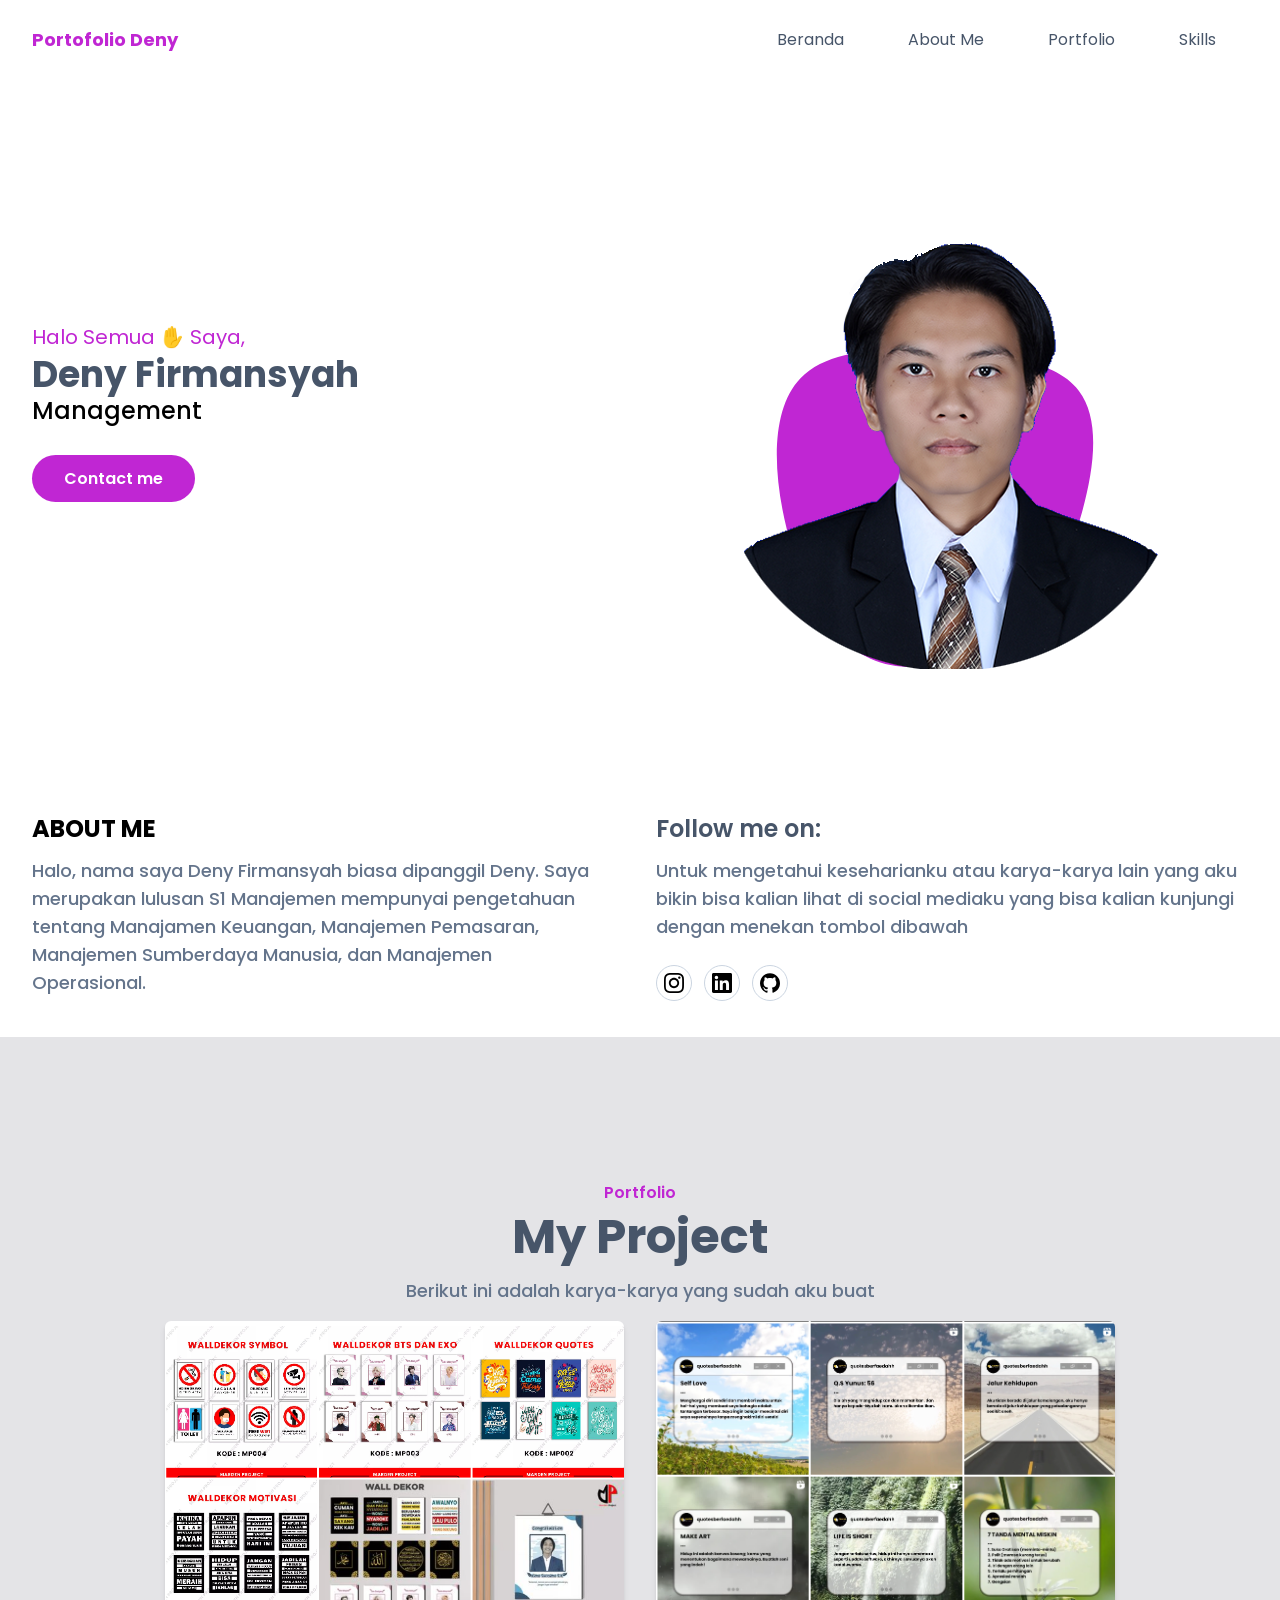
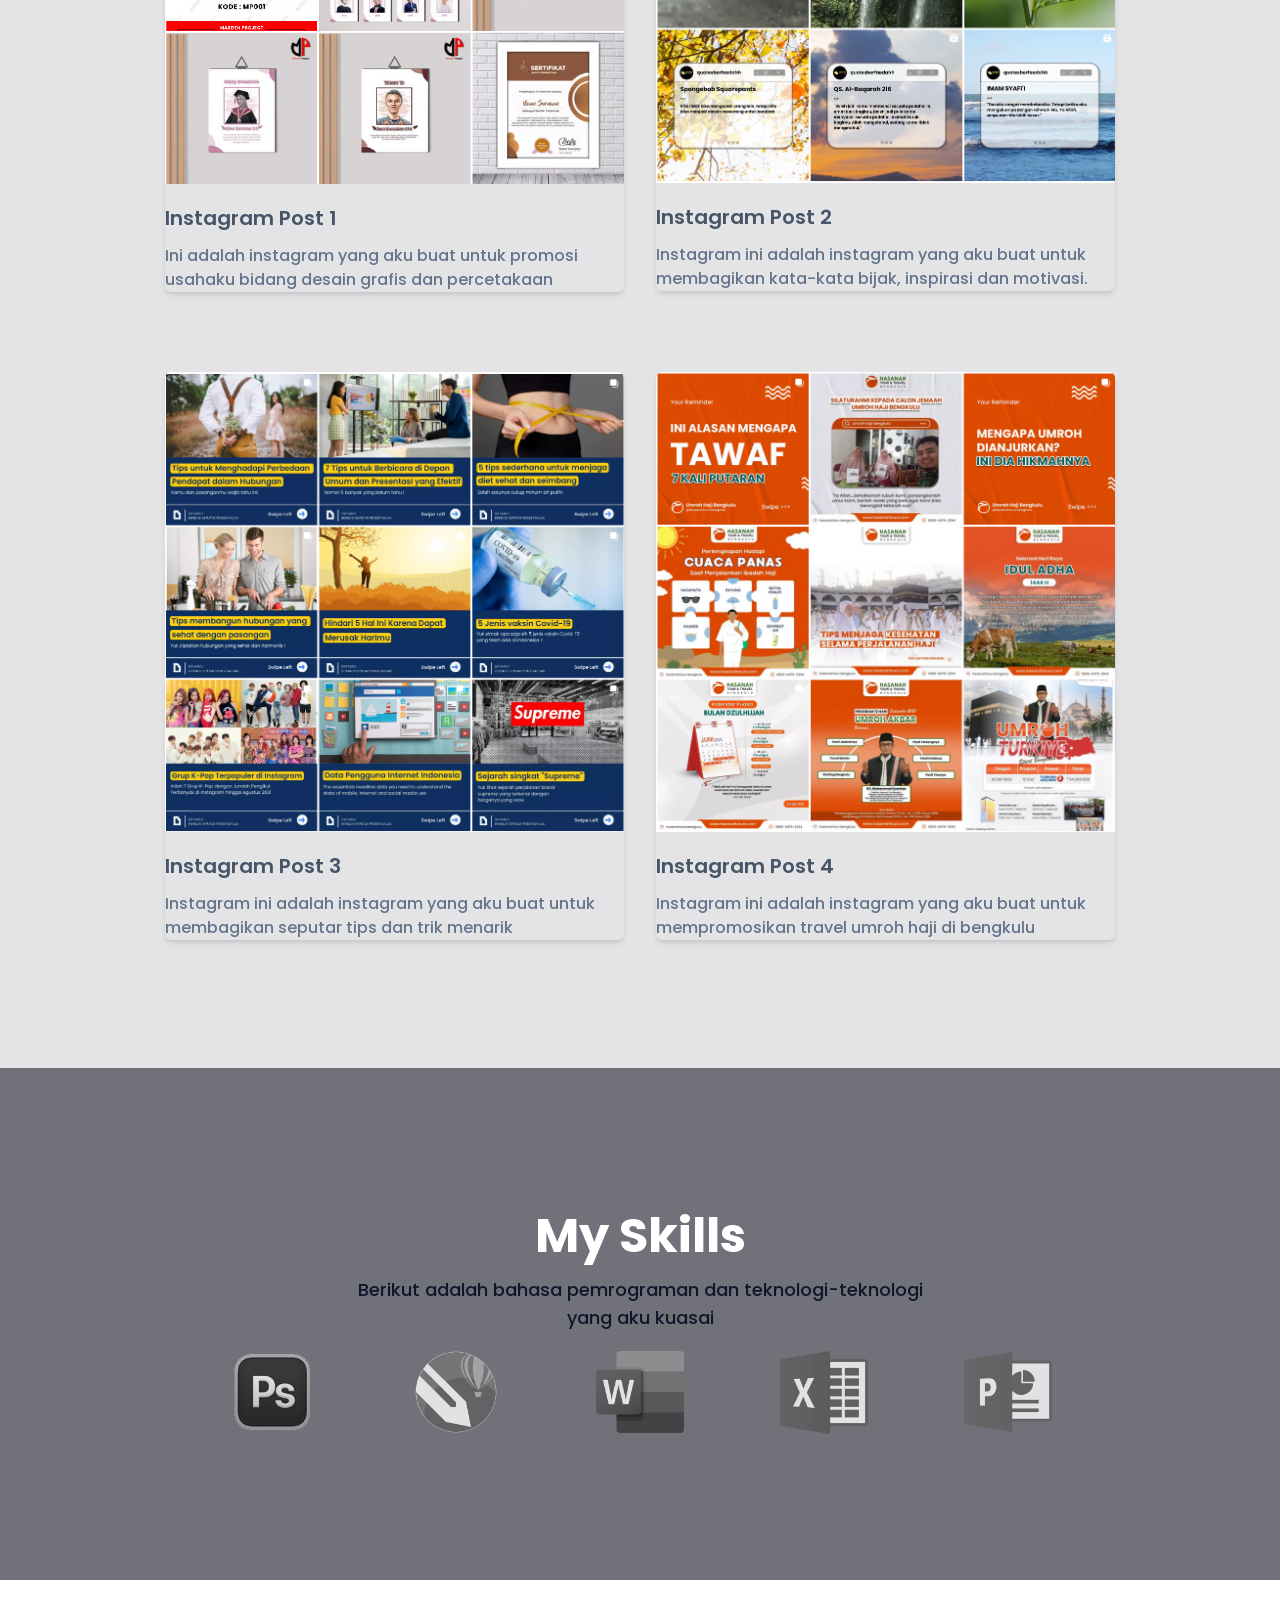
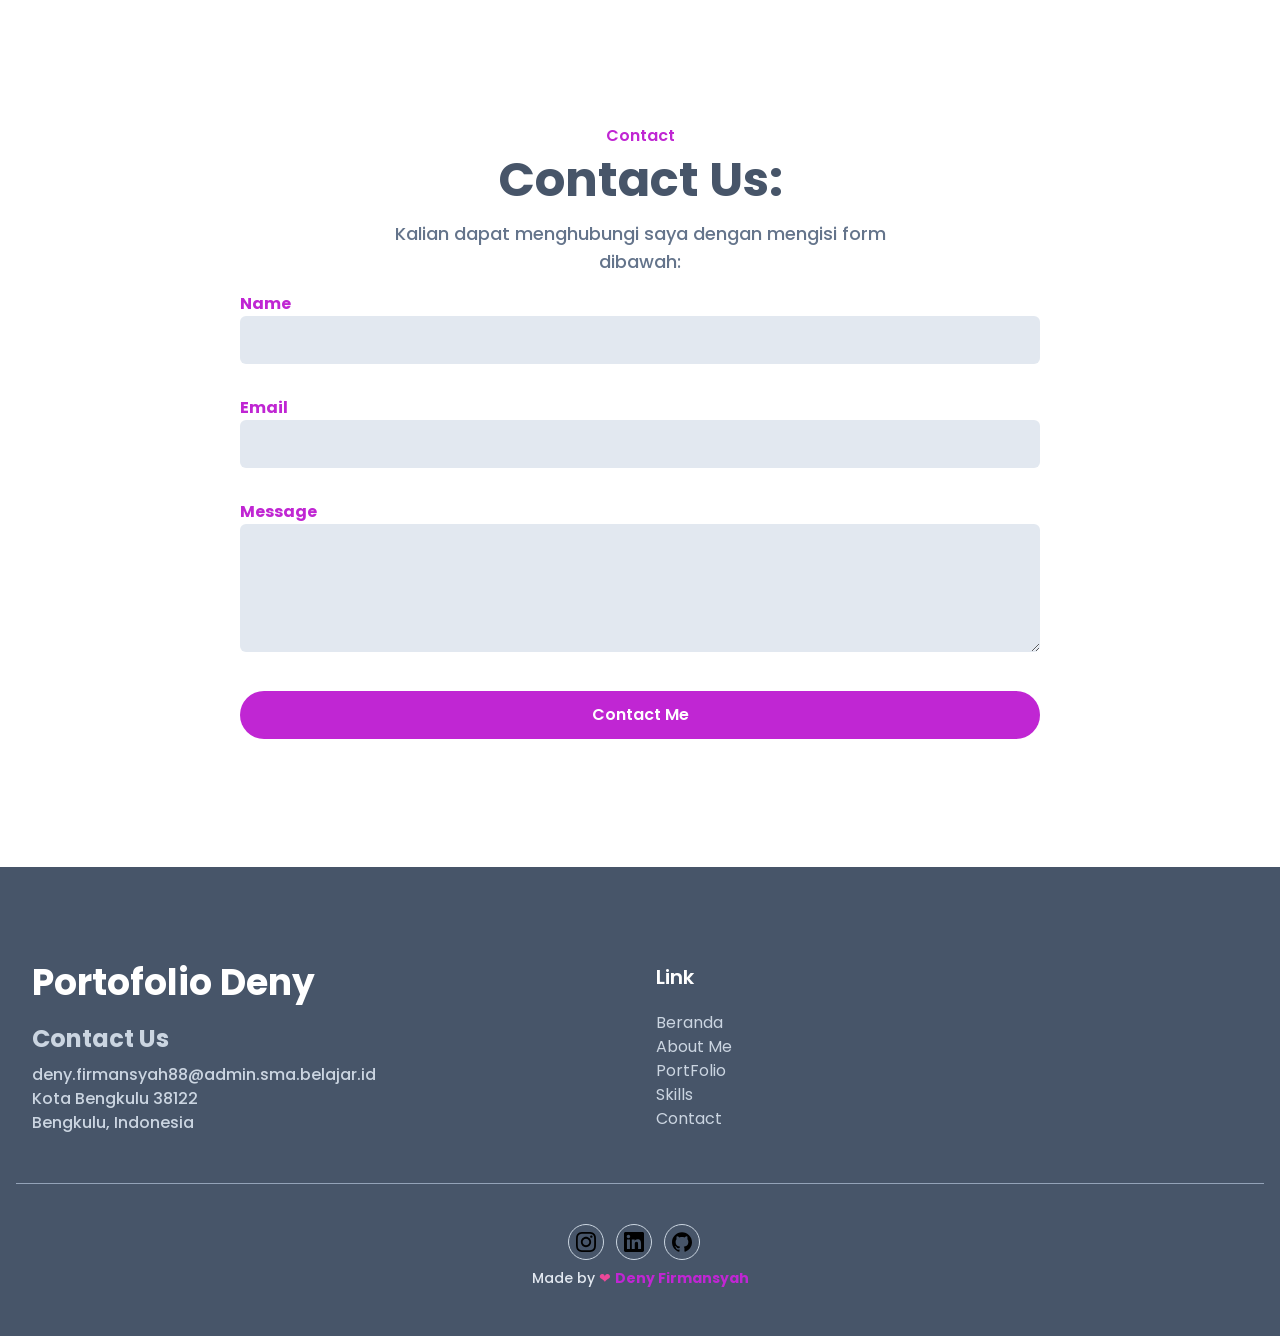
==== commit 0ef0a2ce: "Update index.html" ====
--- a/index.html
+++ b/index.html
@@ -51,7 +51,7 @@
             <div class="flex flex-wrap">
                 <div class="w-full self-center px-4 lg:w-1/2">
                     <h1 class="text-base text-primary md:text-xl">Halo Semua ✋ Saya, <span class="block font-bold text-dark text-2xl mt-1 lg:text-4xl max-w-md">Deny Firmansyah</span></h1>
-                    <h2 class="font-medium mb-10 lg:text-2xl">Web Developer</h2>
+                    <h2 class="font-medium mb-10 lg:text-2xl">Management</h2>
 
                     <a href="#" class="text-base font-semibold text-white bg-primary py-3 px-8 rounded-full hover:shadow-lg hover:opacity-80 transition duration-500 ease-in-out">Contact me</a>
                 </div>
@@ -257,4 +257,4 @@
     <!-- footer end -->
     <script src="./public/js/script.js"></script>
 </body>
-</html>+</html>
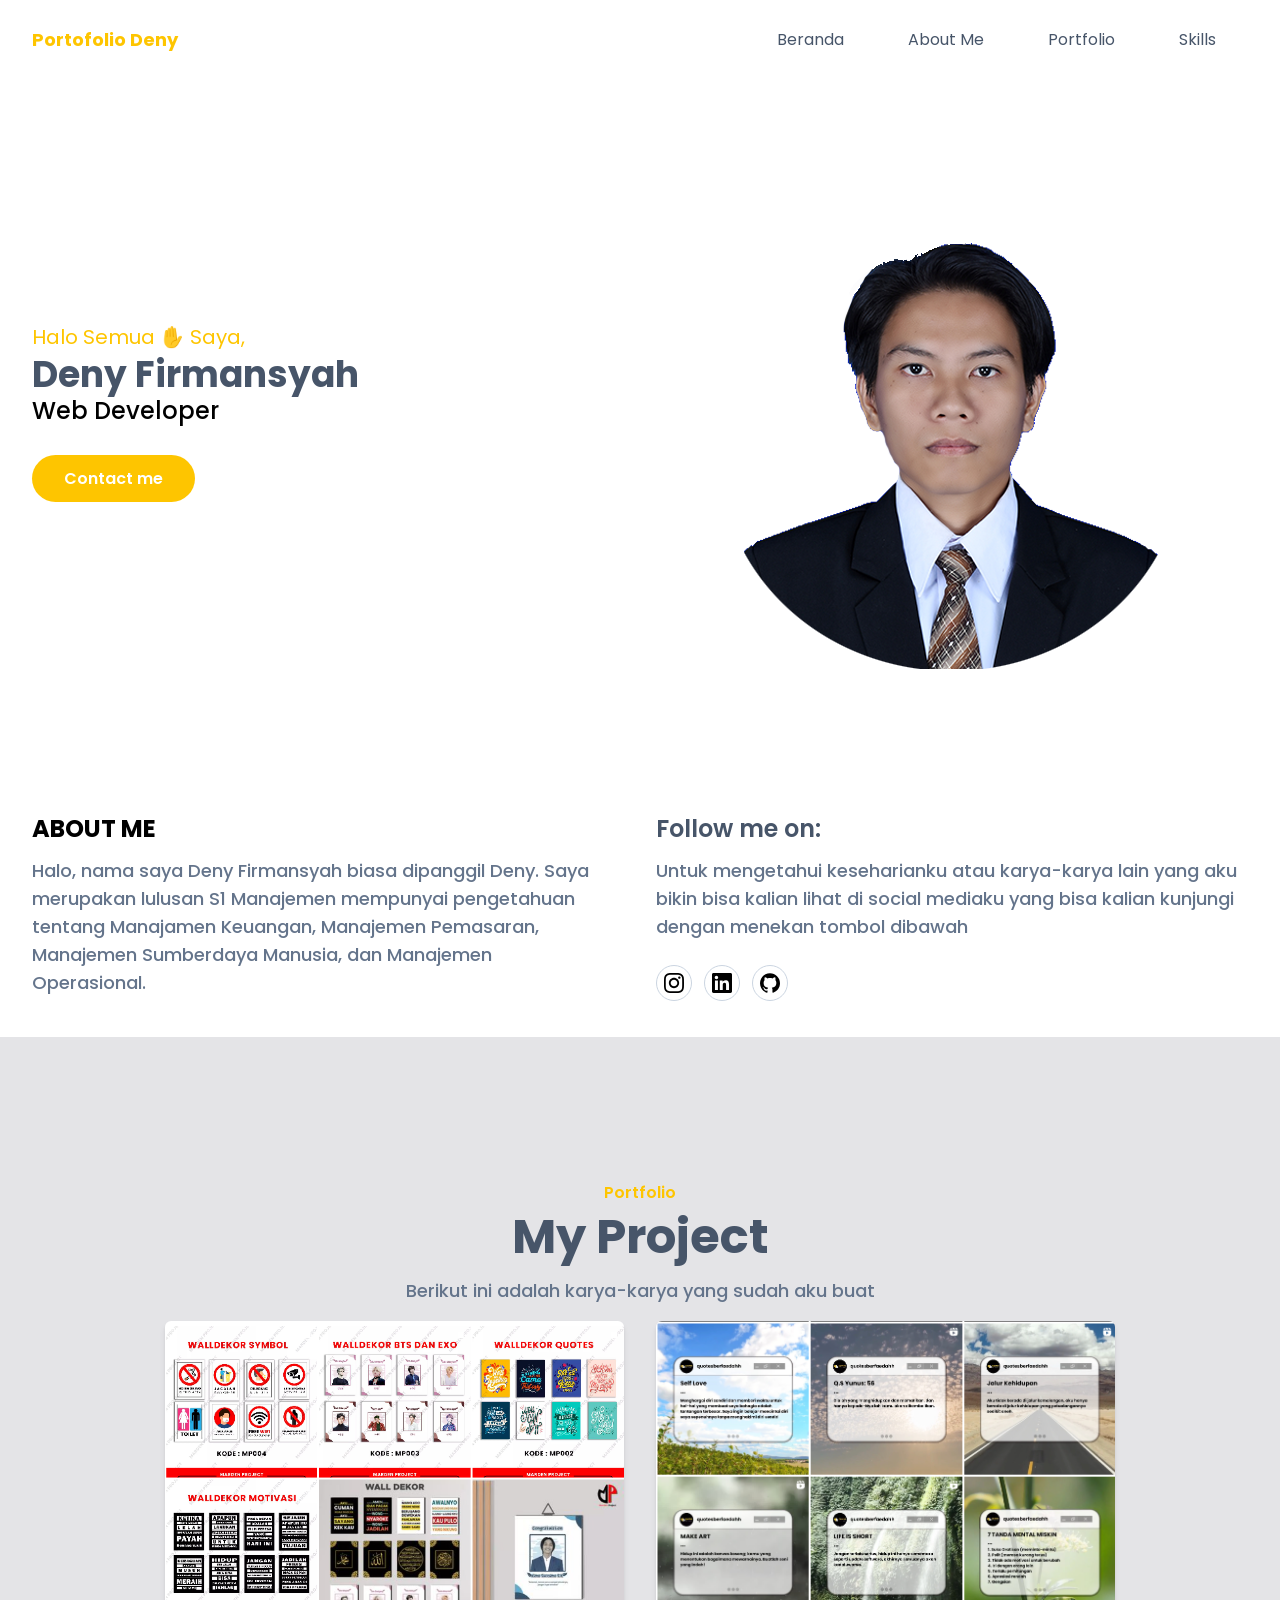
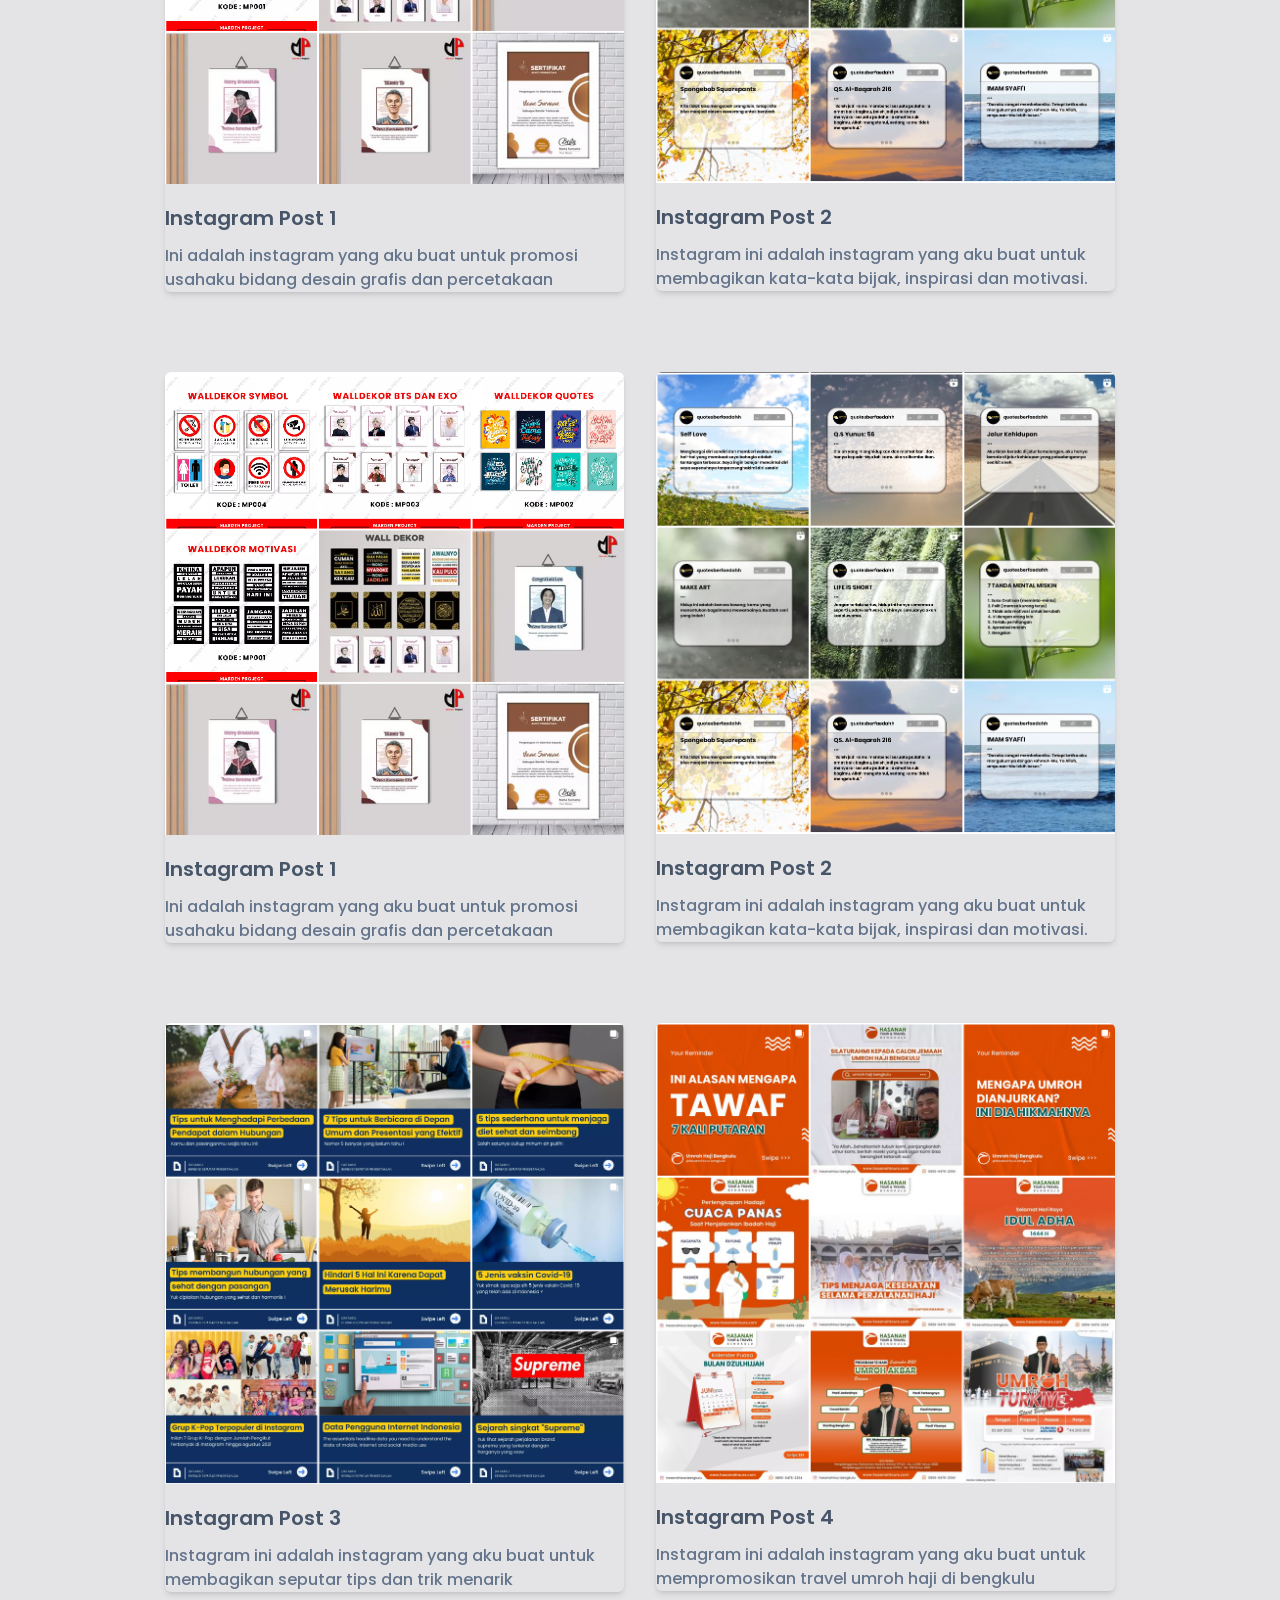
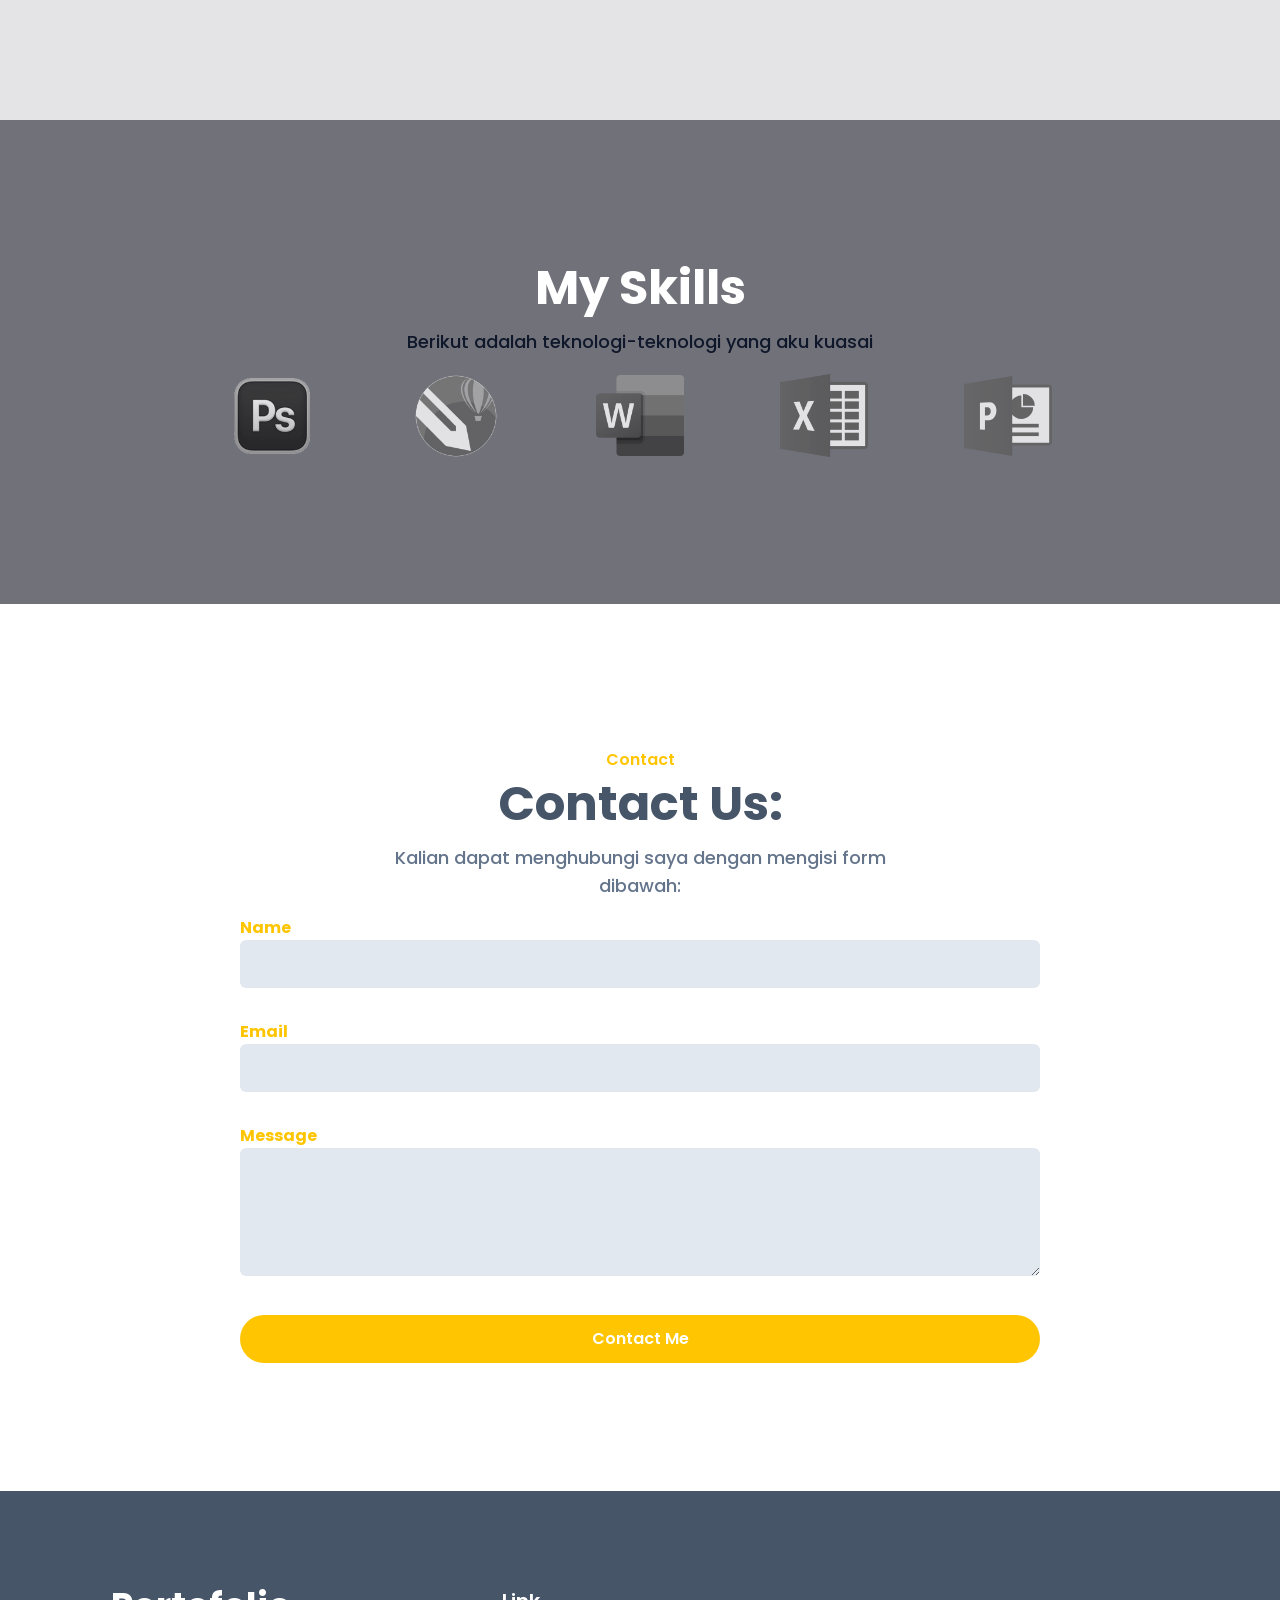
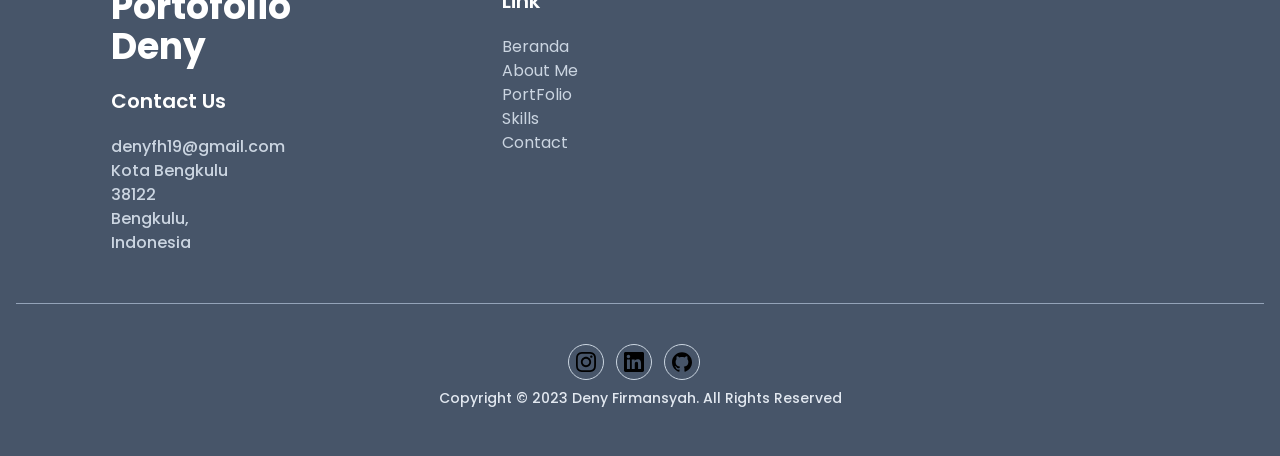
==== commit 0f81cc35: "Add files via upload" ====
--- a/index.html
+++ b/index.html
@@ -51,7 +51,7 @@
             <div class="flex flex-wrap">
                 <div class="w-full self-center px-4 lg:w-1/2">
                     <h1 class="text-base text-primary md:text-xl">Halo Semua ✋ Saya, <span class="block font-bold text-dark text-2xl mt-1 lg:text-4xl max-w-md">Deny Firmansyah</span></h1>
-                    <h2 class="font-medium mb-10 lg:text-2xl">Management</h2>
+                    <h2 class="font-medium mb-10 lg:text-2xl">Web Developer</h2>
 
                     <a href="#" class="text-base font-semibold text-white bg-primary py-3 px-8 rounded-full hover:shadow-lg hover:opacity-80 transition duration-500 ease-in-out">Contact me</a>
                 </div>
@@ -59,9 +59,9 @@
                     <div class="relative mt-10 lg:mt-0 lg:right-0">
                         <img src="img/profilepict1.png" alt="Deny Firmansyah" class="max-w-full mx-auto">
                         <span class="absolute -bottom-6 -z-10 left-1/2 -translate-x-1/2 md:scale-125">
-                            <svg viewBox="0 0 200 200" xmlns="http://www.w3.org/2000/svg" width="400" height="400" class="invisible md:visible">
-                                <path fill="#c026d3" d="M50.7,-40.9C59.7,-29.2,56.8,-8.5,51.3,10.1C45.8,28.7,37.7,45.2,22.4,56.5C7,67.7,-15.8,73.8,-32.6,66.3C-49.4,58.7,-60.3,37.5,-66.1,14.4C-71.8,-8.6,-72.5,-33.5,-60.6,-45.9C-48.8,-58.3,-24.4,-58.2,-1.8,-56.8C20.9,-55.4,41.8,-52.7,50.7,-40.9Z" transform="translate(100 100)" />
-                            </svg>
+                            <!-- <svg viewBox="0 0 200 200" xmlns="http://www.w3.org/2000/svg" width="400" height="400" class="invisible md:visible">
+                                <path fill="#fec500" d="M50.7,-40.9C59.7,-29.2,56.8,-8.5,51.3,10.1C45.8,28.7,37.7,45.2,22.4,56.5C7,67.7,-15.8,73.8,-32.6,66.3C-49.4,58.7,-60.3,37.5,-66.1,14.4C-71.8,-8.6,-72.5,-33.5,-60.6,-45.9C-48.8,-58.3,-24.4,-58.2,-1.8,-56.8C20.9,-55.4,41.8,-52.7,50.7,-40.9Z" transform="translate(100 100)" />
+                            </svg> -->
                     </span>
                     </div>
                 </div>
@@ -115,6 +115,24 @@
                 <div class="w-full px-4 flex flex-wrap justify-center xl:w-10/12 mx-auto">
                     <div class="mb-12 p-4 md:w-1/2">
                         <div class="rounded-md shadow-md overflow-hidden">
+                            <a href="index2.html" target="_blank">
+                                <img src="img/project0.png" alt="Tribute Page Nabila Gusmarlia Gen 9 JKT48" width="w-full">
+                                <h3 class="font-semibold text-xl text-dark mt-5 mb-3">Instagram Post 1</h3>
+                                <p class="font-medium text-base text-secondary">Ini adalah instagram yang aku buat untuk promosi usahaku bidang desain grafis dan percetakaan</p>
+                            </a>
+                        </div>
+                    </div>
+                    <div class="mb-12 p-4 md:w-1/2">
+                        <div class="rounded-md shadow-md overflow-hidden">
+                            <a href="https://instagram.com/quotesberfaedahh/" target="_blank">
+                                <img src="img/project1.png" alt="E-commerce web" width="w-full">
+                                <h3 class="font-semibold text-xl text-dark mt-5 mb-3">Instagram Post 2</h3>
+                                <p class="font-medium text-base text-secondary">Instagram ini adalah instagram yang aku buat untuk membagikan kata-kata bijak, inspirasi dan motivasi.</p>
+                            </a>
+                            </div>
+                    </div>
+                    <div class="mb-12 p-4 md:w-1/2">
+                        <div class="rounded-md shadow-md overflow-hidden">
                             <a href="https://instagram.com/marden.project/" target="_blank">
                                 <img src="img/project0.png" alt="Tribute Page Nabila Gusmarlia Gen 9 JKT48" width="w-full">
                                 <h3 class="font-semibold text-xl text-dark mt-5 mb-3">Instagram Post 1</h3>
@@ -146,8 +164,6 @@
                                 <img src="img/project3.png" alt="My Porto 1.0" width="w-full">
                                 <h3 class="font-semibold text-xl text-dark mt-5 mb-3">Instagram Post 4</h3>
                                 <p class="font-medium text-base text-secondary">Instagram ini adalah instagram yang aku buat untuk mempromosikan travel umroh haji di bengkulu</p>
-                            </a>
-                        </div>
                     </div>
                 </div>
             </div>
@@ -160,7 +176,7 @@
             <div class="w-full px-4">
                 <div class="max-w-xl mx-auto text-center">
                     <h2 class="font-bold text-white text-3xl mb-4 sm:text-4xl lg:text-5xl">My Skills</h2>
-                    <p class="text-md font-medium text-slate-900 md:text-lg">Berikut adalah bahasa pemrograman dan teknologi-teknologi yang aku kuasai</p>
+                    <p class="text-md font-medium text-slate-900 md:text-lg">Berikut adalah teknologi-teknologi yang aku kuasai</p>
                 </div>
 
             </div>
@@ -212,11 +228,11 @@
     <!-- footer start -->
         <footer class="bg-dark pt-24 pb-12">
             <div class="container">
-                <div class="flex flex-wrap justify-center">
+                <div class="flex flex-wrap justify-left">
                     <div class="w-full px-4 mb-12 text-slate-300 font-medium md:w-1/2 md:mx-auto">
                         <h2 class="font-bold text-4xl text-white mb-5">Portofolio Deny</h2>
-                        <h3 class="font-bold text-2xl mb-2">Contact Us</h3>
-                        <p>deny.firmansyah88@admin.sma.belajar.id</p>
+                        <h3 class="font-semibold text-xl text-white mb-5">Contact Us</h3>
+                        <p>denyfh19@gmail.com</p>
                         <p>Kota Bengkulu 38122</p>
                         <p>Bengkulu, Indonesia</p>
                     </div>
@@ -250,11 +266,11 @@
                             <svg role="img" width="20" class="fill-current" viewBox="0 0 24 24" xmlns="http://www.w3.org/2000/svg"><title>GitHub</title><path d="M12 .297c-6.63 0-12 5.373-12 12 0 5.303 3.438 9.8 8.205 11.385.6.113.82-.258.82-.577 0-.285-.01-1.04-.015-2.04-3.338.724-4.042-1.61-4.042-1.61C4.422 18.07 3.633 17.7 3.633 17.7c-1.087-.744.084-.729.084-.729 1.205.084 1.838 1.236 1.838 1.236 1.07 1.835 2.809 1.305 3.495.998.108-.776.417-1.305.76-1.605-2.665-.3-5.466-1.332-5.466-5.93 0-1.31.465-2.38 1.235-3.22-.135-.303-.54-1.523.105-3.176 0 0 1.005-.322 3.3 1.23.96-.267 1.98-.399 3-.405 1.02.006 2.04.138 3 .405 2.28-1.552 3.285-1.23 3.285-1.23.645 1.653.24 2.873.12 3.176.765.84 1.23 1.91 1.23 3.22 0 4.61-2.805 5.625-5.475 5.92.42.36.81 1.096.81 2.22 0 1.606-.015 2.896-.015 3.286 0 .315.21.69.825.57C20.565 22.092 24 17.592 24 12.297c0-6.627-5.373-12-12-12"/></svg>
                         </a>
                     </div>
-                    <p class="font-medium text-sm text-slate-200 text-center">Made by <span class="text-pink-500">❤</span> <a target="_blank" href="https://linkedin.com/in/maliefrr" class="font-bold text-primary">Deny Firmansyah </a>
+                    <p class="font-medium text-sm text-slate-200 text-center">Copyright © 2023 Deny Firmansyah. All Rights Reserved </a>
                 </div>
             </div>
         </footer>
     <!-- footer end -->
     <script src="./public/js/script.js"></script>
 </body>
-</html>
+</html>
--- a/public/css/style.css
+++ b/public/css/style.css
@@ -677,8 +677,13 @@
   align-items: center;
 }
 
+.justify-left {
+  justify-content: left;
+
+}
 .justify-center {
   justify-content: center;
+
 }
 
 .justify-between {
@@ -747,7 +752,7 @@
 
 .bg-primary {
   --tw-bg-opacity: 1;
-  background-color: rgb(192 38 211 / var(--tw-bg-opacity));
+  background-color: rgb(254 197 0 / var(--tw-bg-opacity));
 }
 
 .bg-zinc-200 {
@@ -902,7 +907,7 @@
 
 .text-primary {
   --tw-text-opacity: 1;
-  color: rgb(192 38 211 / var(--tw-text-opacity));
+  color: rgb(254 197 0 / var(--tw-text-opacity));
 }
 
 .text-dark {
@@ -1043,17 +1048,17 @@
 
 .hover\:border-primary:hover {
   --tw-border-opacity: 1;
-  border-color: rgb(192 38 211 / var(--tw-border-opacity));
+  border-color: rgb(254 197 0 / var(--tw-border-opacity));
 }
 
 .hover\:bg-primary:hover {
   --tw-bg-opacity: 1;
-  background-color: rgb(192 38 211 / var(--tw-bg-opacity));
+  background-color: rgb(254 197 0 / var(--tw-bg-opacity));
 }
 
 .hover\:text-primary:hover {
   --tw-text-opacity: 1;
-  color: rgb(192 38 211 / var(--tw-text-opacity));
+  color: rgb(254 197 0 / var(--tw-text-opacity));
 }
 
 .hover\:text-white:hover {
@@ -1082,7 +1087,7 @@
 
 .focus\:border-primary:focus {
   --tw-border-opacity: 1;
-  border-color: rgb(192 38 211 / var(--tw-border-opacity));
+  border-color: rgb(254 197 0/ var(--tw-border-opacity));
 }
 
 .focus\:outline-none:focus {
@@ -1098,7 +1103,7 @@
 
 .focus\:ring-primary:focus {
   --tw-ring-opacity: 1;
-  --tw-ring-color: rgb(192 38 211 / var(--tw-ring-opacity));
+  --tw-ring-color: rgb(254 197 0 / var(--tw-ring-opacity));
 }
 
 @media (min-width: 640px) {
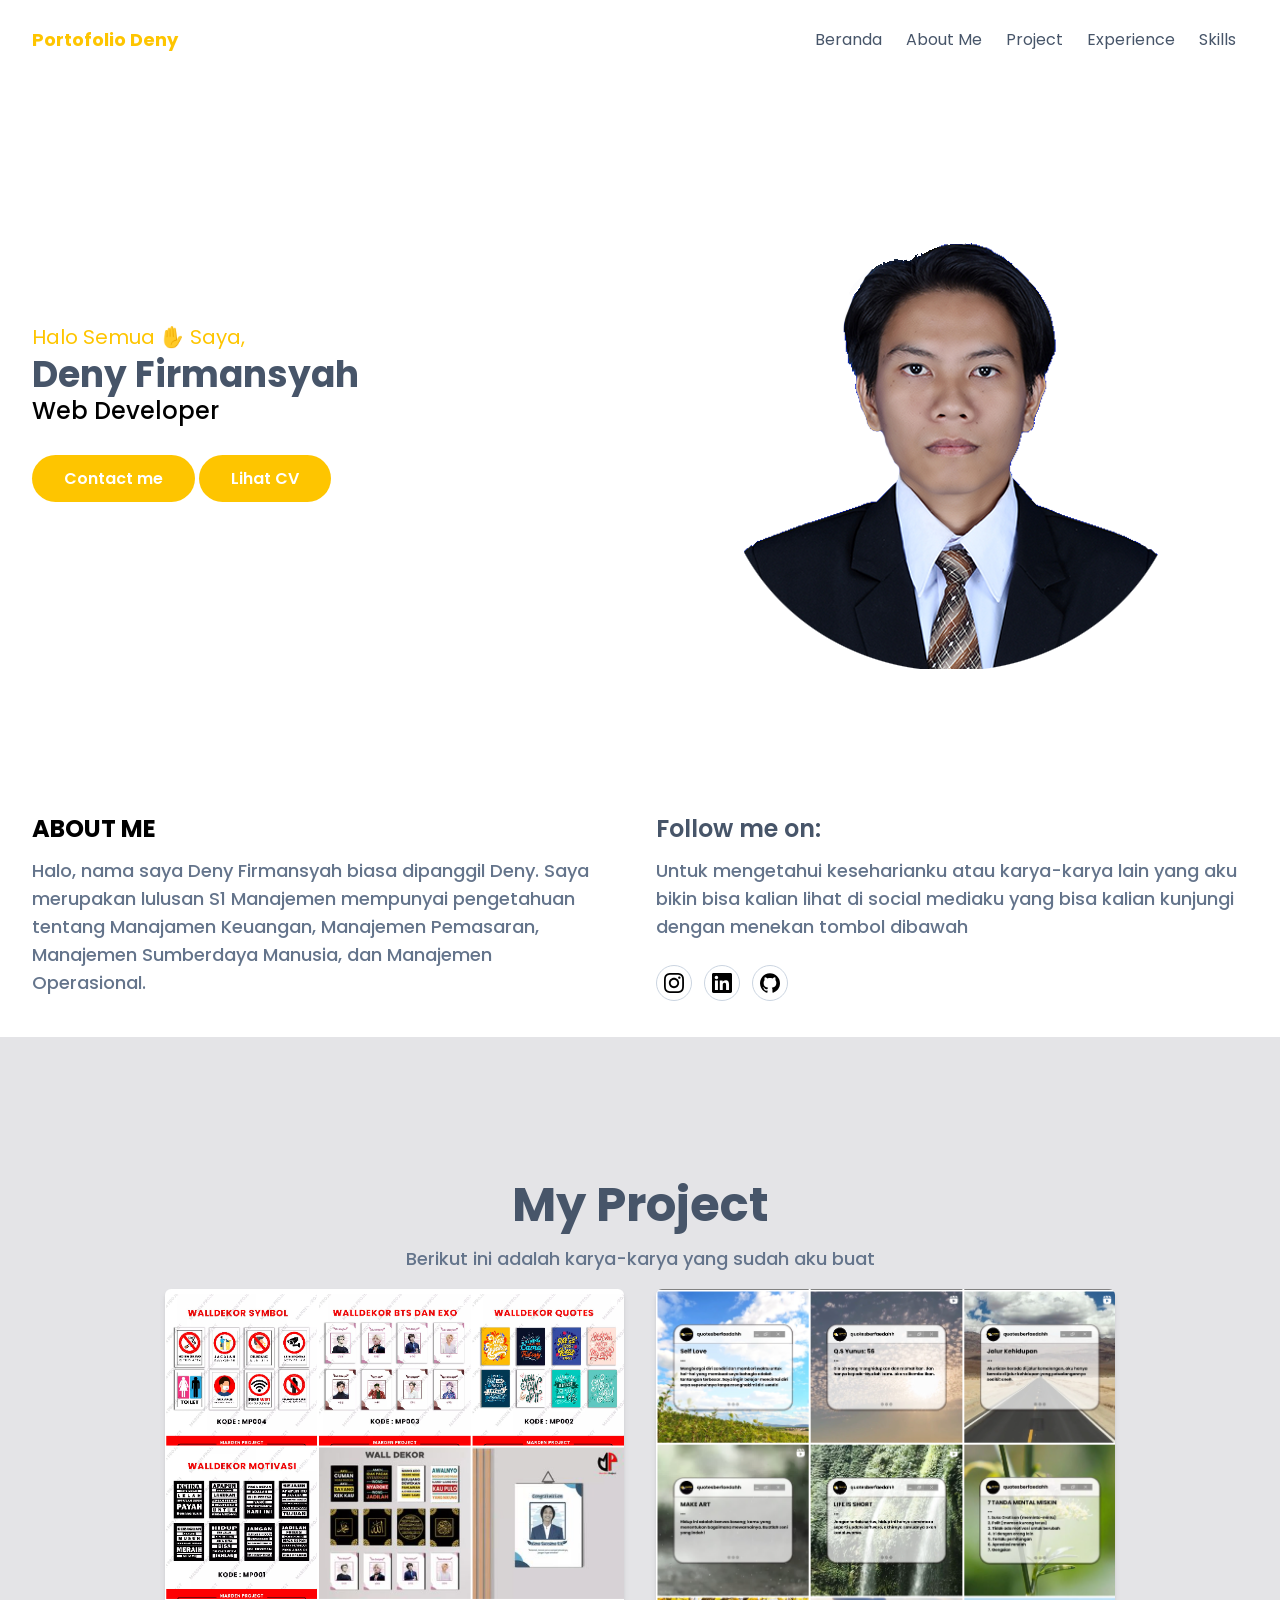
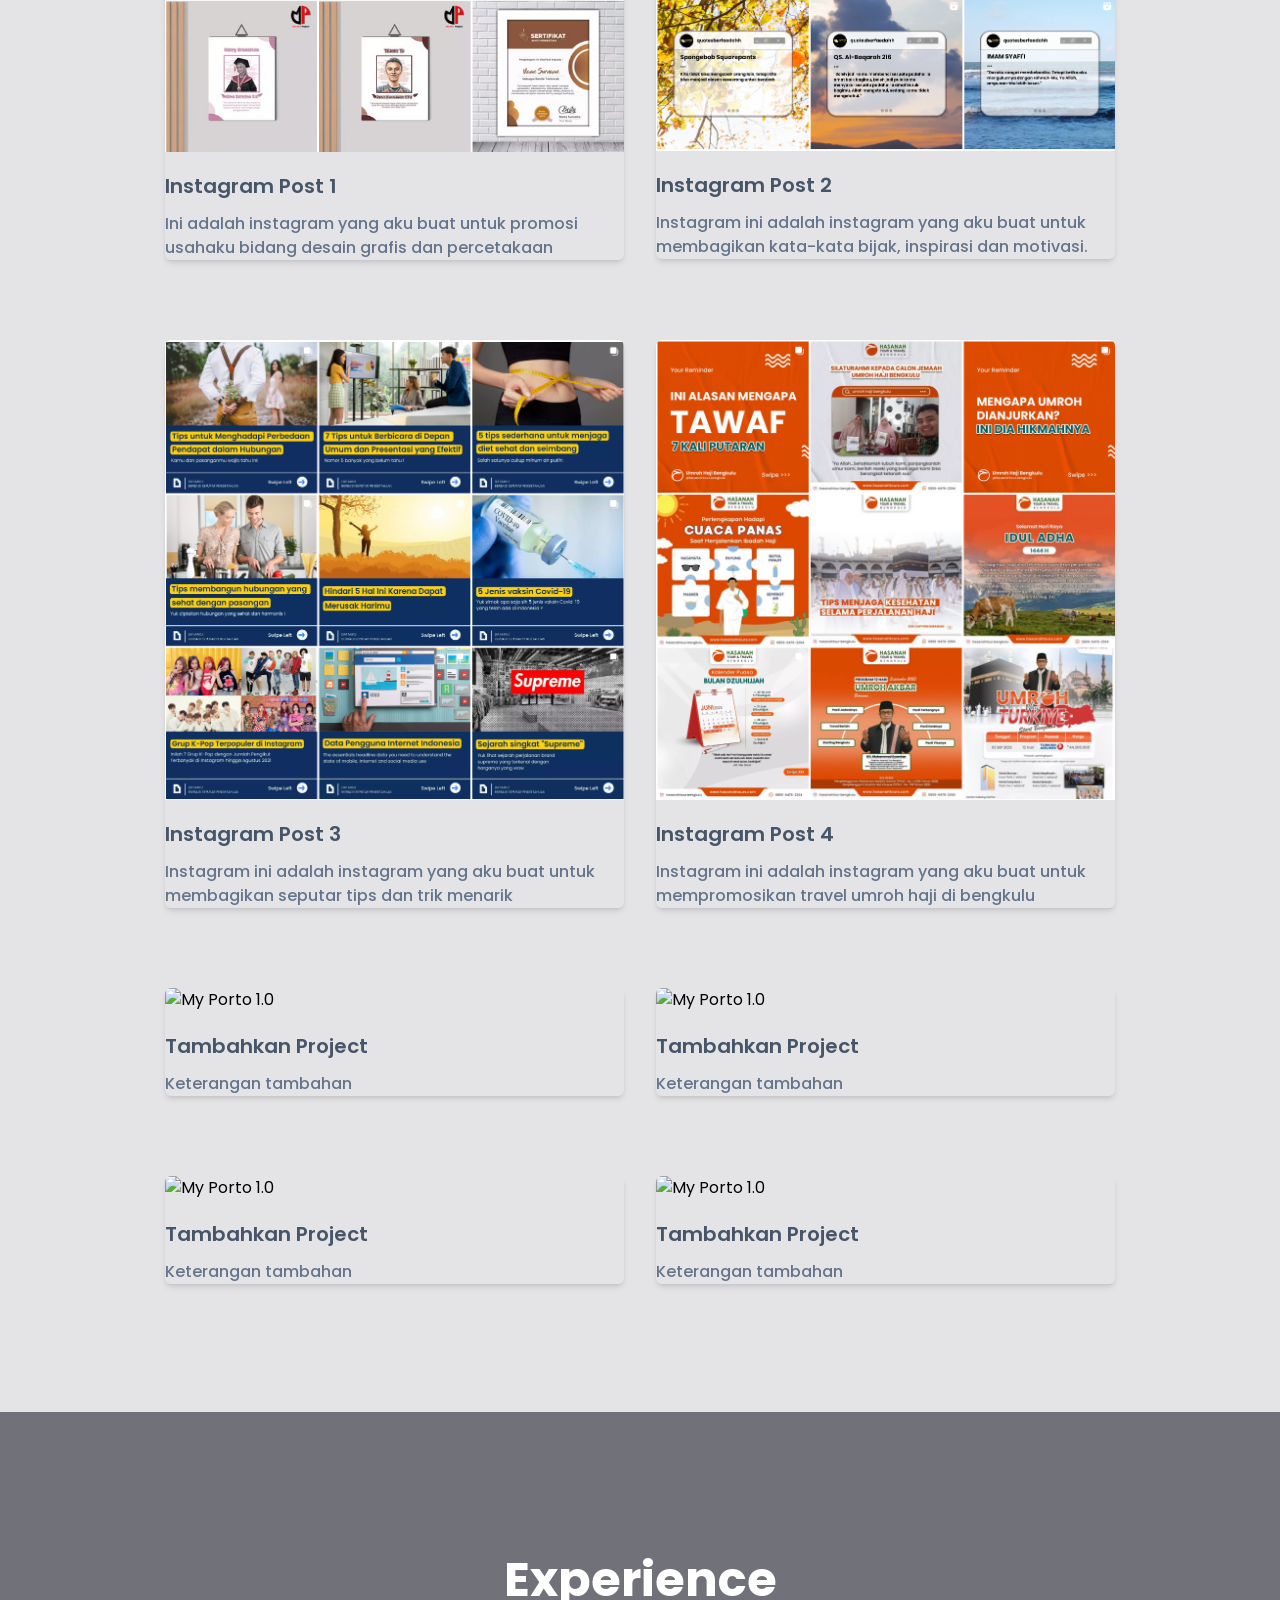
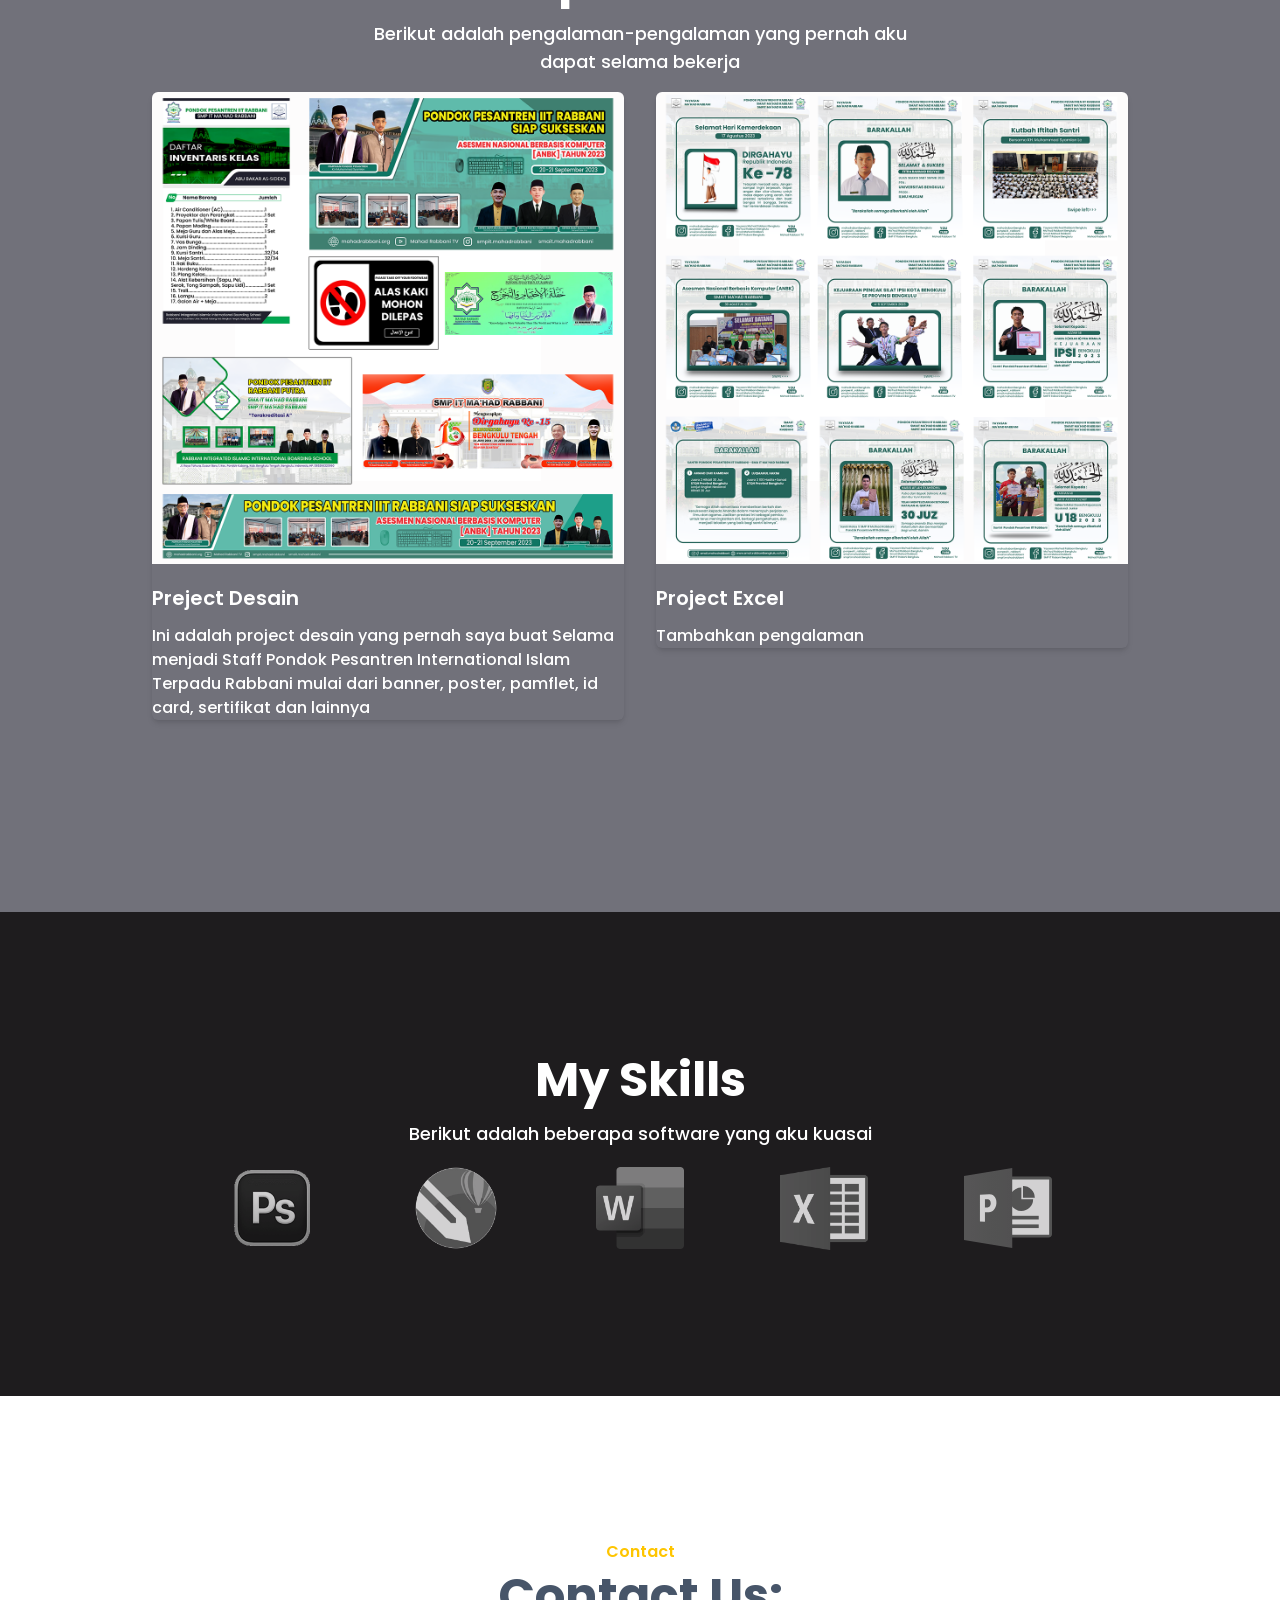
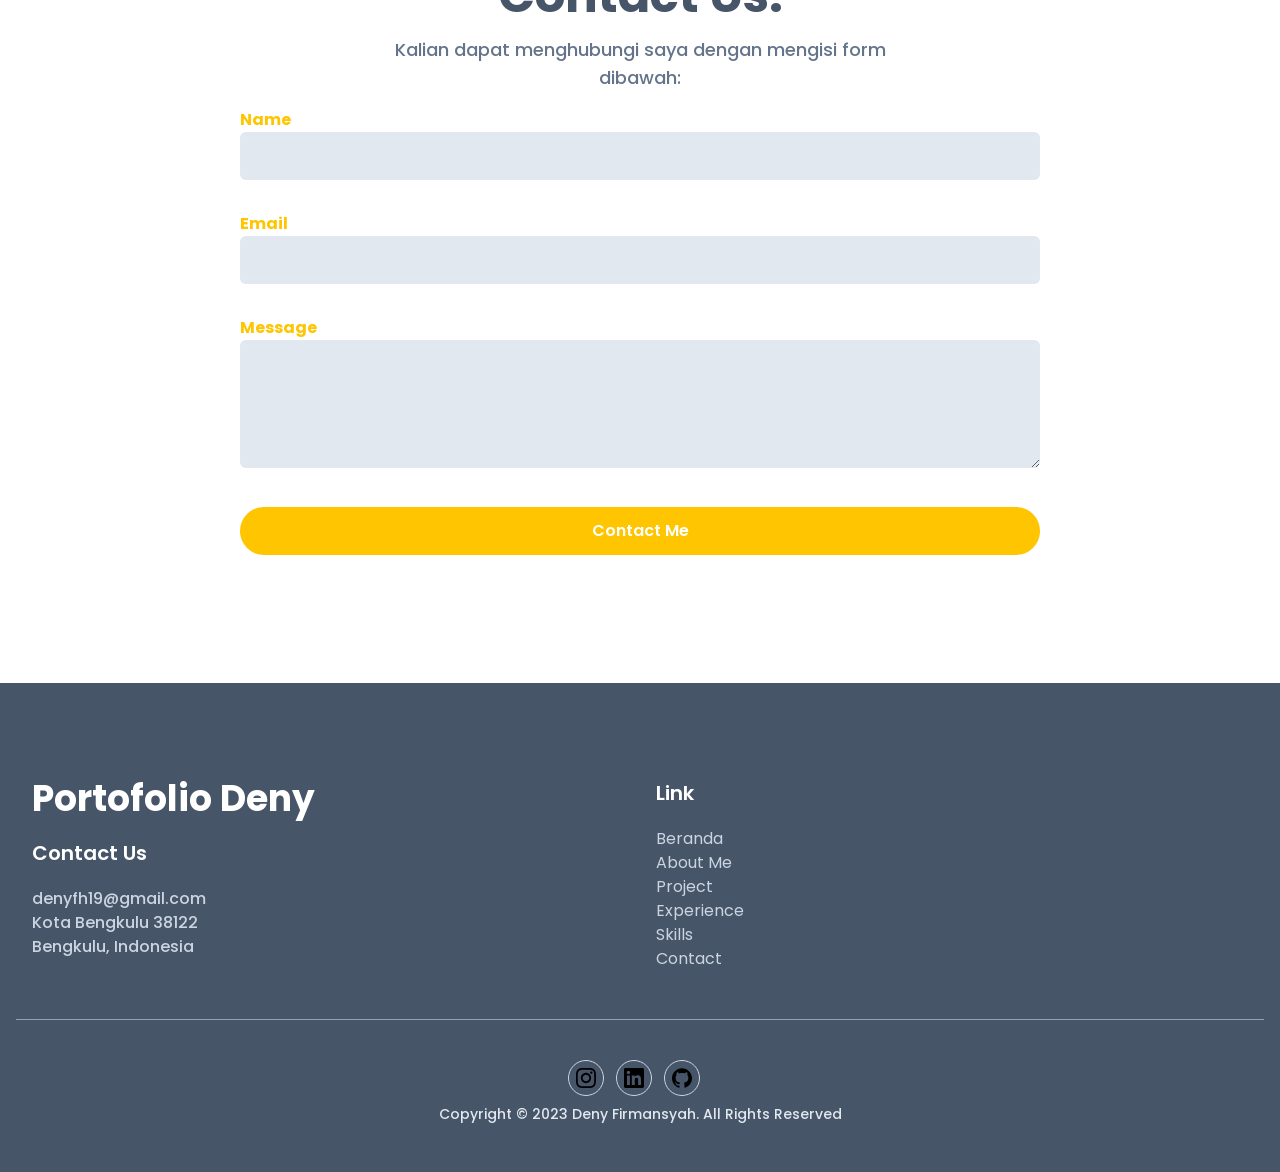
==== commit e32cf74a: "Add files via upload" ====
--- a/index.html
+++ b/index.html
@@ -33,7 +33,10 @@
                                 <a href="#about" class="text-base text-dark py-2 mx-8 flex hover:text-primary">About Me</a>
                             </li>
                             <li class="group">
-                                <a href="#portfolio" class="text-base text-dark py-2 mx-8 flex hover:text-primary">Portfolio</a>
+                                <a href="#project" class="text-base text-dark py-2 mx-8 flex hover:text-primary">Project</a>
+                            </li>
+                            <li class="group">
+                                <a href="#Experience" class="text-base text-dark py-2 mx-8 flex hover:text-primary">Experience</a>
                             </li>
                             <li class="group">
                                 <a href="#skills" class="text-base text-dark py-2 mx-8 flex hover:text-primary">Skills</a>
@@ -53,16 +56,19 @@
                     <h1 class="text-base text-primary md:text-xl">Halo Semua ✋ Saya, <span class="block font-bold text-dark text-2xl mt-1 lg:text-4xl max-w-md">Deny Firmansyah</span></h1>
                     <h2 class="font-medium mb-10 lg:text-2xl">Web Developer</h2>
 
-                    <a href="#" class="text-base font-semibold text-white bg-primary py-3 px-8 rounded-full hover:shadow-lg hover:opacity-80 transition duration-500 ease-in-out">Contact me</a>
+                    <a href="https://wa.me/+6281279669132" class="text-base font-semibold text-white bg-primary py-3 px-8 rounded-full hover:shadow-lg hover:opacity-80 transition duration-500 ease-in-out">Contact me</a>
+                    <a href="https://drive.google.com/file/d/15vwsvI26h6n9aC5DiITJL-vrKqj5pFxY/view?usp=sharing" class="text-base font-semibold text-white bg-primary py-3 px-8 rounded-full hover:shadow-lg hover:opacity-80 transition duration-500 ease-in-out">Lihat CV</a>
+                    <!-- <div class="btn-container">
+                        <button
+                          class="btn btn-color-2"
+                          onclick="window.open('./assets/resume.pdf')"
+                        >
+                          Download CV
+                        </button> -->
                 </div>
                 <div class="w-full self-end px-4 lg:w-1/2">
                     <div class="relative mt-10 lg:mt-0 lg:right-0">
                         <img src="img/profilepict1.png" alt="Deny Firmansyah" class="max-w-full mx-auto">
-                        <span class="absolute -bottom-6 -z-10 left-1/2 -translate-x-1/2 md:scale-125">
-                            <!-- <svg viewBox="0 0 200 200" xmlns="http://www.w3.org/2000/svg" width="400" height="400" class="invisible md:visible">
-                                <path fill="#fec500" d="M50.7,-40.9C59.7,-29.2,56.8,-8.5,51.3,10.1C45.8,28.7,37.7,45.2,22.4,56.5C7,67.7,-15.8,73.8,-32.6,66.3C-49.4,58.7,-60.3,37.5,-66.1,14.4C-71.8,-8.6,-72.5,-33.5,-60.6,-45.9C-48.8,-58.3,-24.4,-58.2,-1.8,-56.8C20.9,-55.4,41.8,-52.7,50.7,-40.9Z" transform="translate(100 100)" />
-                            </svg> -->
-                    </span>
                     </div>
                 </div>
             </div>
@@ -104,18 +110,17 @@
     </section>
     <!-- About me End -->
     <!-- portfolio section start -->
-    <section id="portfolio" class="pt-36 pb-16 bg-zinc-200">
+    <section id="project" class="pt-36 pb-16 bg-zinc-200">
         <div class="container">
             <div class="w-full px-4">
                 <div class="max-w-xl mx-auto text-center">
-                    <h4 class="font-semibold font-lg text-primary mb-2">Portfolio</h4>
                     <h2 class="font-bold text-dark text-3xl mb-4 sm:text-4xl lg:text-5xl">My Project</h2>
                     <p class="text-md font-medium text-secondary md:text-lg">Berikut ini adalah karya-karya yang sudah aku buat</p>
                 </div>
                 <div class="w-full px-4 flex flex-wrap justify-center xl:w-10/12 mx-auto">
                     <div class="mb-12 p-4 md:w-1/2">
                         <div class="rounded-md shadow-md overflow-hidden">
-                            <a href="index2.html" target="_blank">
+                            <a href="https://instagram.com/marden.project/" target="_blank">
                                 <img src="img/project0.png" alt="Tribute Page Nabila Gusmarlia Gen 9 JKT48" width="w-full">
                                 <h3 class="font-semibold text-xl text-dark mt-5 mb-3">Instagram Post 1</h3>
                                 <p class="font-medium text-base text-secondary">Ini adalah instagram yang aku buat untuk promosi usahaku bidang desain grafis dan percetakaan</p>
@@ -133,24 +138,6 @@
                     </div>
                     <div class="mb-12 p-4 md:w-1/2">
                         <div class="rounded-md shadow-md overflow-hidden">
-                            <a href="https://instagram.com/marden.project/" target="_blank">
-                                <img src="img/project0.png" alt="Tribute Page Nabila Gusmarlia Gen 9 JKT48" width="w-full">
-                                <h3 class="font-semibold text-xl text-dark mt-5 mb-3">Instagram Post 1</h3>
-                                <p class="font-medium text-base text-secondary">Ini adalah instagram yang aku buat untuk promosi usahaku bidang desain grafis dan percetakaan</p>
-                            </a>
-                        </div>
-                    </div>
-                    <div class="mb-12 p-4 md:w-1/2">
-                        <div class="rounded-md shadow-md overflow-hidden">
-                            <a href="https://instagram.com/quotesberfaedahh/" target="_blank">
-                                <img src="img/project1.png" alt="E-commerce web" width="w-full">
-                                <h3 class="font-semibold text-xl text-dark mt-5 mb-3">Instagram Post 2</h3>
-                                <p class="font-medium text-base text-secondary">Instagram ini adalah instagram yang aku buat untuk membagikan kata-kata bijak, inspirasi dan motivasi.</p>
-                            </a>
-                            </div>
-                    </div>
-                    <div class="mb-12 p-4 md:w-1/2">
-                        <div class="rounded-md shadow-md overflow-hidden">
                             <a href="https://instagram.com/dataaku.id/">
                                 <img src="img/project2.png" alt="Website MI Putra Bhakti" width="w-full">
                                 <h3 class="font-semibold text-xl text-dark mt-5 mb-3">Instagram Post 3</h3>
@@ -164,21 +151,90 @@
                                 <img src="img/project3.png" alt="My Porto 1.0" width="w-full">
                                 <h3 class="font-semibold text-xl text-dark mt-5 mb-3">Instagram Post 4</h3>
                                 <p class="font-medium text-base text-secondary">Instagram ini adalah instagram yang aku buat untuk mempromosikan travel umroh haji di bengkulu</p>
-                    </div>
+                            </a>
+                        </div>
+                    </div>
+                    <div class="mb-12 p-4 md:w-1/2">
+                        <div class="rounded-md shadow-md overflow-hidden">
+                            <a href="#">
+                                <img src="#" alt="My Porto 1.0" width="w-full">
+                                <h3 class="font-semibold text-xl text-dark mt-5 mb-3">Tambahkan Project</h3>
+                                <p class="font-medium text-base text-secondary">Keterangan tambahan</p>
+                            </a>
+                        </div>
+                    </div>
+                    <div class="mb-12 p-4 md:w-1/2">
+                        <div class="rounded-md shadow-md overflow-hidden">
+                            <a href="#">
+                                <img src="img/#" alt="My Porto 1.0" width="w-full">
+                                <h3 class="font-semibold text-xl text-dark mt-5 mb-3">Tambahkan Project</h3>
+                                <p class="font-medium text-base text-secondary">Keterangan tambahan</p>
+                            </a>
+                        </div>
+                    </div>
+                    <div class="mb-12 p-4 md:w-1/2">
+                        <div class="rounded-md shadow-md overflow-hidden">
+                            <a href="#">
+                                <img src="#" alt="My Porto 1.0" width="w-full">
+                                <h3 class="font-semibold text-xl text-dark mt-5 mb-3">Tambahkan Project</h3>
+                                <p class="font-medium text-base text-secondary">Keterangan tambahan</p>
+                            </a>
+                        </div>
+                    </div>
+                    <div class="mb-12 p-4 md:w-1/2">
+                        <div class="rounded-md shadow-md overflow-hidden">
+                            <a href="https://instagram.com/hasanahtour.bengkulu/">
+                                <img src="img/#" alt="My Porto 1.0" width="w-full">
+                                <h3 class="font-semibold text-xl text-dark mt-5 mb-3">Tambahkan Project</h3>
+                                <p class="font-medium text-base text-secondary">Keterangan tambahan</p>
+                            </a>
+                        </div>
+                    </div>
+                    <!-- batas akhir container -->
                 </div>
             </div>
         </div>
     </section>
     <!-- portfolio section end -->
+    <!-- Experience section start -->
+    <section id="Experience" class="pt-36 pb-32 bg-zinc-500">
+            <div class="container">
+                <div class="w-full px-4">
+                    <div class="max-w-xl mx-auto text-center">
+                        <h2 class="font-bold text-white text-3xl mb-4 sm:text-4xl lg:text-5xl">Experience</h2>
+                        <p class="text-md font-medium text-white md:text-lg ">Berikut adalah pengalaman-pengalaman yang pernah aku dapat selama bekerja</p>
+                    </div>
+                </div>
+        <div class="w-full px-4 flex flex-wrap justify-center xl:w-10/12 mx-auto">
+            <div class="mb-12 p-4 md:w-1/2">
+                <div class="rounded-md shadow-md overflow-hidden">
+                    <a href="index2.html">
+                        <img src="img/spanduk.png" alt="My Porto 1.0" width="w-full">
+                        <h3 class="font-semibold text-xl text-white mt-5 mb-3">Preject Desain</h3>
+                        <p class="font-medium text-base text-white">Ini adalah project desain yang pernah saya buat Selama menjadi Staff Pondok Pesantren International Islam Terpadu Rabbani mulai dari banner, poster, pamflet, id card, sertifikat dan lainnya</p>
+                    </a>
+                </div>
+            </div>
+            <div class="mb-12 p-4 md:w-1/2">
+                <div class="rounded-md shadow-md overflow-hidden">
+                    <a href="https://instagram.com/hasanahtour.bengkulu/">
+                        <img src="img/sekolah.png" alt="My Porto 1.0" width="w-full">
+                        <h3 class="font-semibold text-xl text-white mt-5 mb-3">Project Excel</h3>
+                        <p class="font-medium text-base text-white">Tambahkan pengalaman</p>
+                    </a>
+                </div>
+            </div>
+        </div>
+    </section>
+    <!-- Experience section end -->
     <!-- skill section start -->
-    <section id="skills" class="pt-36 pb-32 bg-zinc-500">
+    <section id="skills" class="pt-36 pb-32 bg-zink-600">
         <div class="container">
             <div class="w-full px-4">
                 <div class="max-w-xl mx-auto text-center">
                     <h2 class="font-bold text-white text-3xl mb-4 sm:text-4xl lg:text-5xl">My Skills</h2>
-                    <p class="text-md font-medium text-slate-900 md:text-lg">Berikut adalah teknologi-teknologi yang aku kuasai</p>
-                </div>
-
+                    <p class="text-md font-medium text-white md:text-lg">Berikut adalah beberapa software yang aku kuasai</p>
+                </div>
             </div>
             <div class="w-full px-4">
                 <div class="flex flex-wrap items-center justify-center">
@@ -241,7 +297,8 @@
                         <ul class="text-slate-300">
                             <li><a href="#home" class="hover:text-primary duration-500 transition">Beranda</a></li>
                             <li><a href="#about" class="hover:text-primary duration-500 transition">About Me</a></li>
-                            <li><a href="#portfolio" class="hover:text-primary duration-500 transition">PortFolio</a></li>
+                            <li><a href="#project" class="hover:text-primary duration-500 transition">Project</a></li>
+                            <li><a href="#Experience" class="hover:text-primary duration-500 transition">Experience</a></li>
                             <li><a href="#skills" class="hover:text-primary duration-500 transition">Skills</a></li>
                             <li><a href="#contact" class="hover:text-primary duration-500 transition">Contact</a></li>
                         </ul>
--- a/public/css/style.css
+++ b/public/css/style.css
@@ -476,6 +476,33 @@
   padding-left: 16px;
 }
 
+.kotak {
+  background-color: rgb(12, 12, 12);
+  padding-top: 16px;
+  padding-bottom: 16px;
+}
+
+.h1-header {
+ color: #f8f7f7;
+ display: flex;
+ justify-content: center;
+ align-items: center;
+ font-size: 20px;
+ font-weight: bold;
+}
+
+.isi {
+  border-color: #f8f7f7;
+}
+
+.isi-style {
+  display: flex;
+  flex-wrap: wrap;
+  justify-content: center;
+  align-items: center;
+  align-content: center;
+}
+
 @media (min-width: 640px) {
   .container {
     max-width: 640px;
@@ -547,8 +574,8 @@
 }
 
 .mx-8 {
-  margin-left: 2rem;
-  margin-right: 2rem;
+  margin-left: 0.75rem;
+  margin-right: 0.75rem;
 }
 
 .mx-auto {
@@ -628,6 +655,10 @@
   width: 100%;
 }
 
+.w-full1 {
+  width: 80%;
+}
+
 .w-9 {
   width: 2.25rem;
 }
@@ -768,6 +799,10 @@
 .bg-zinc-500 {
   --tw-bg-opacity: 1;
   background-color: rgb(113 113 122 / var(--tw-bg-opacity));
+}
+.bg-zink-600 {
+  --tw-bg-opacity: 1;
+  background-color: rgb(30 28 30 / var(--tw-bg-opacity));
 }
 
 .bg-slate-200 {
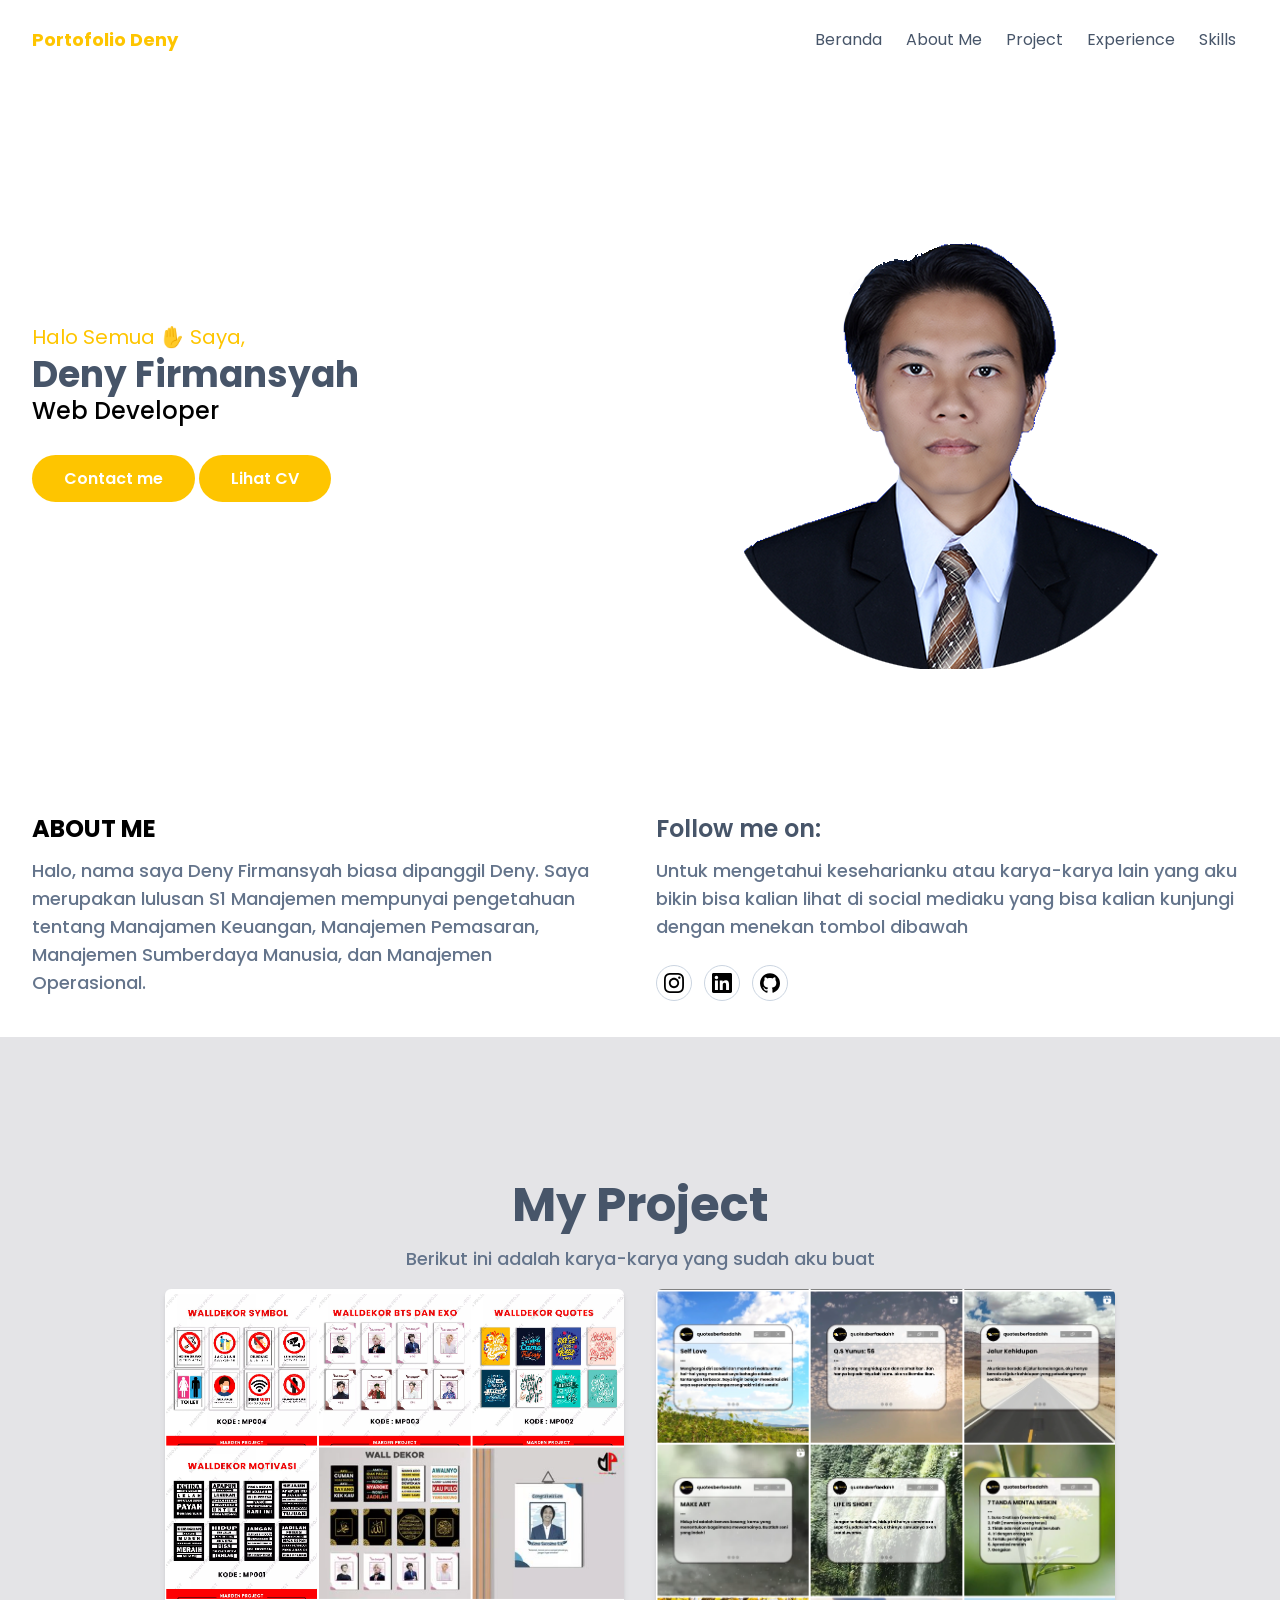
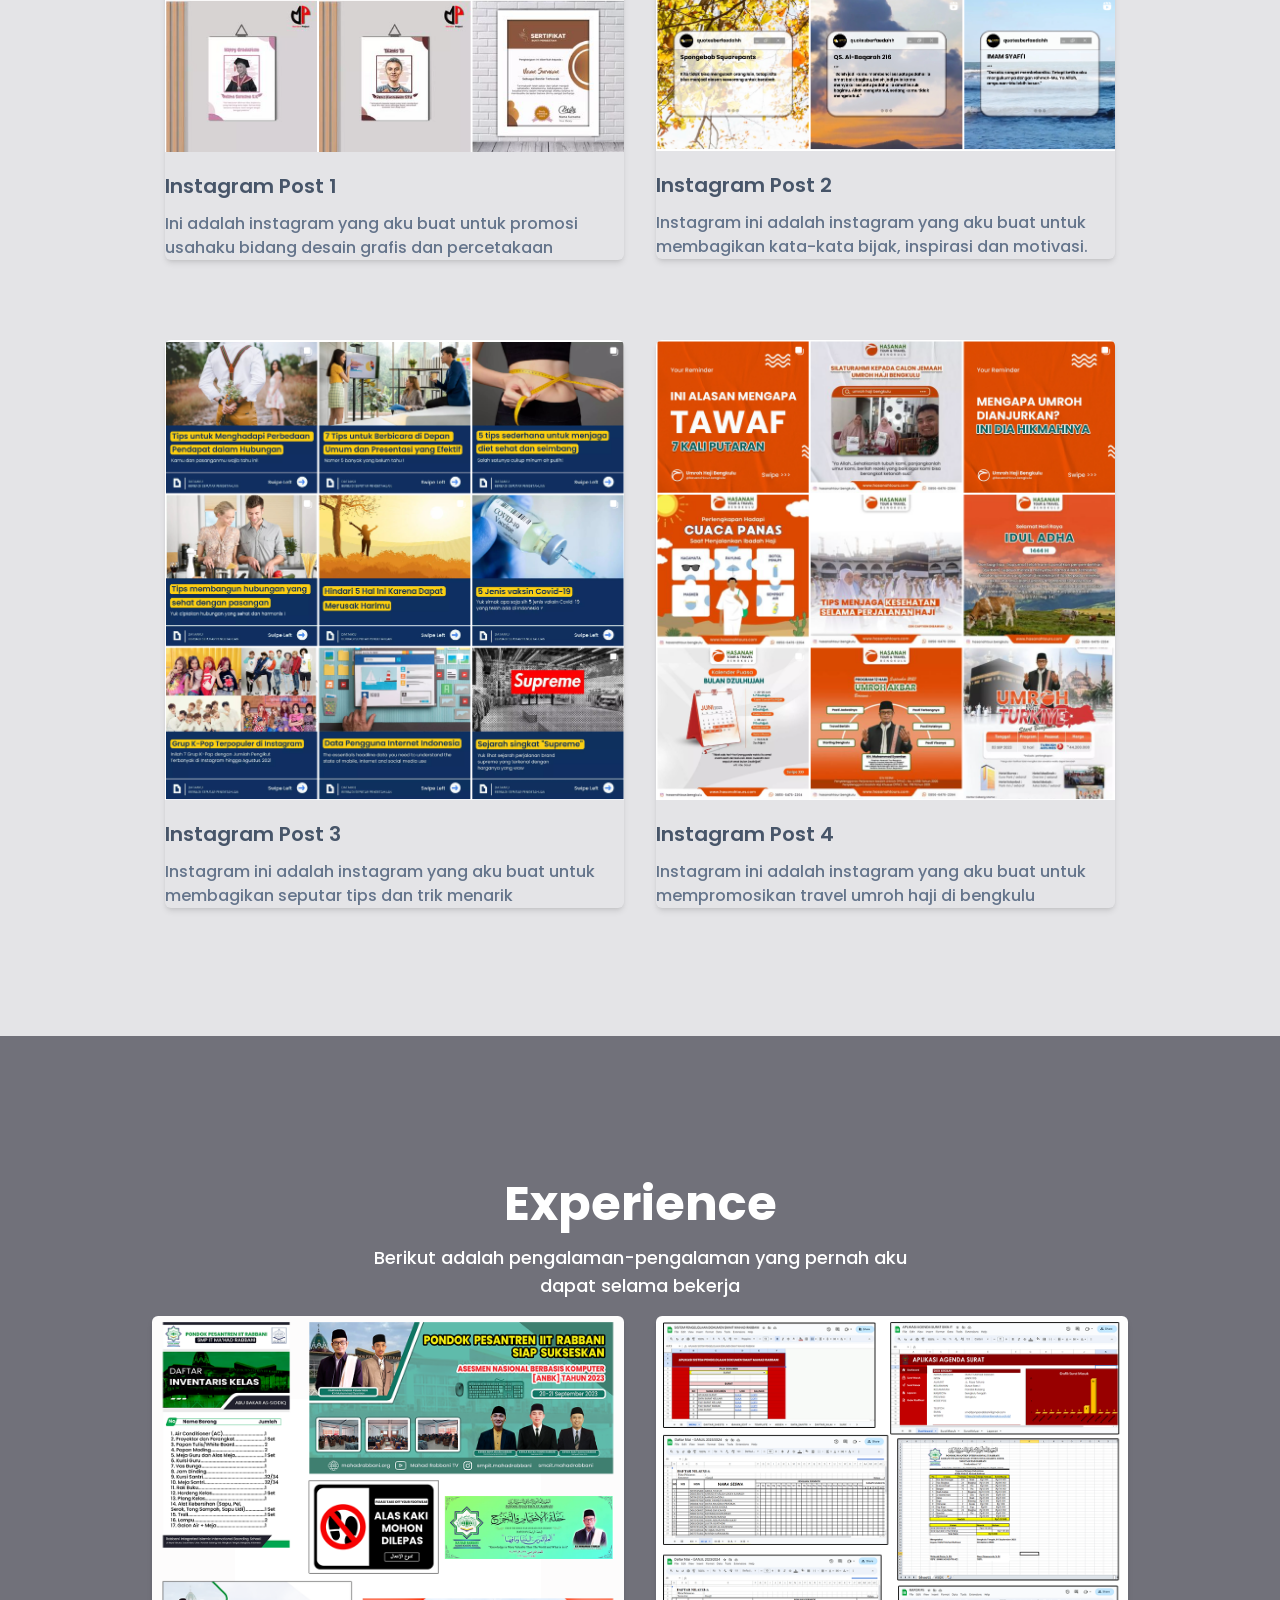
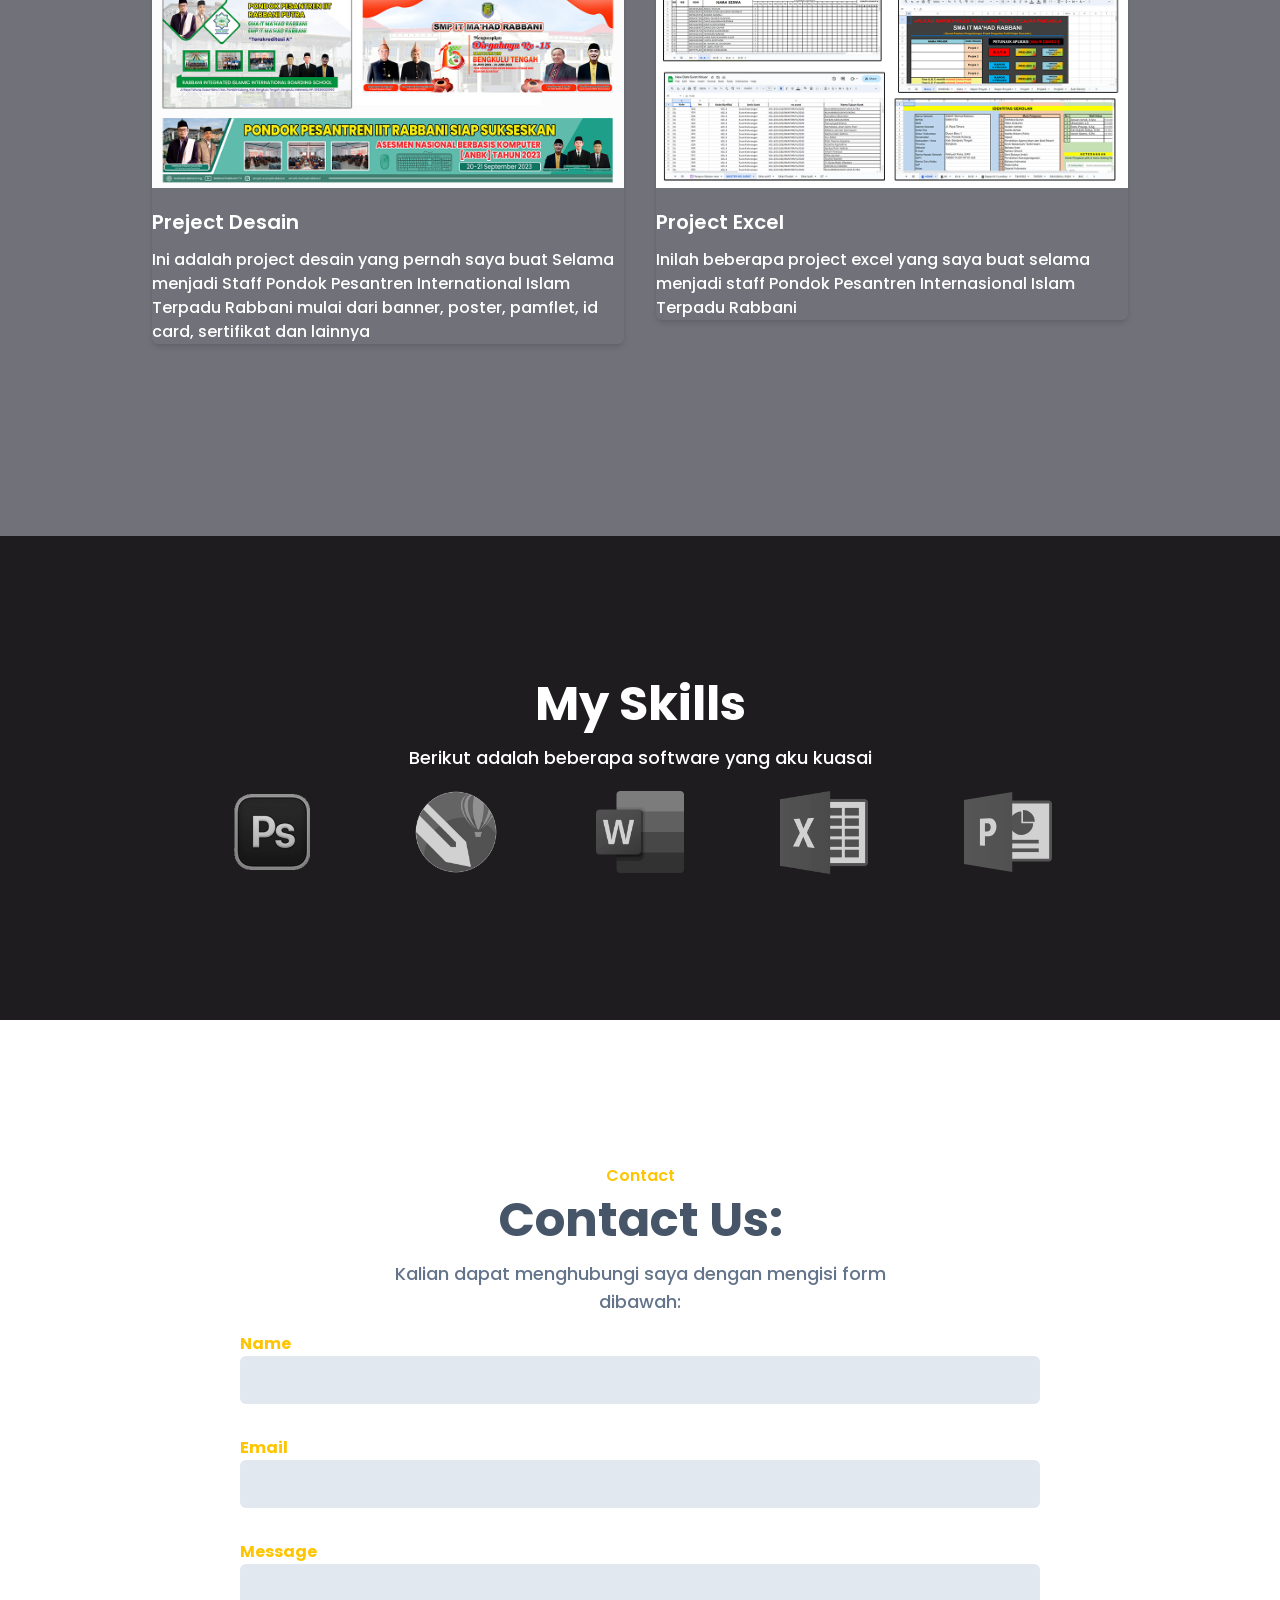
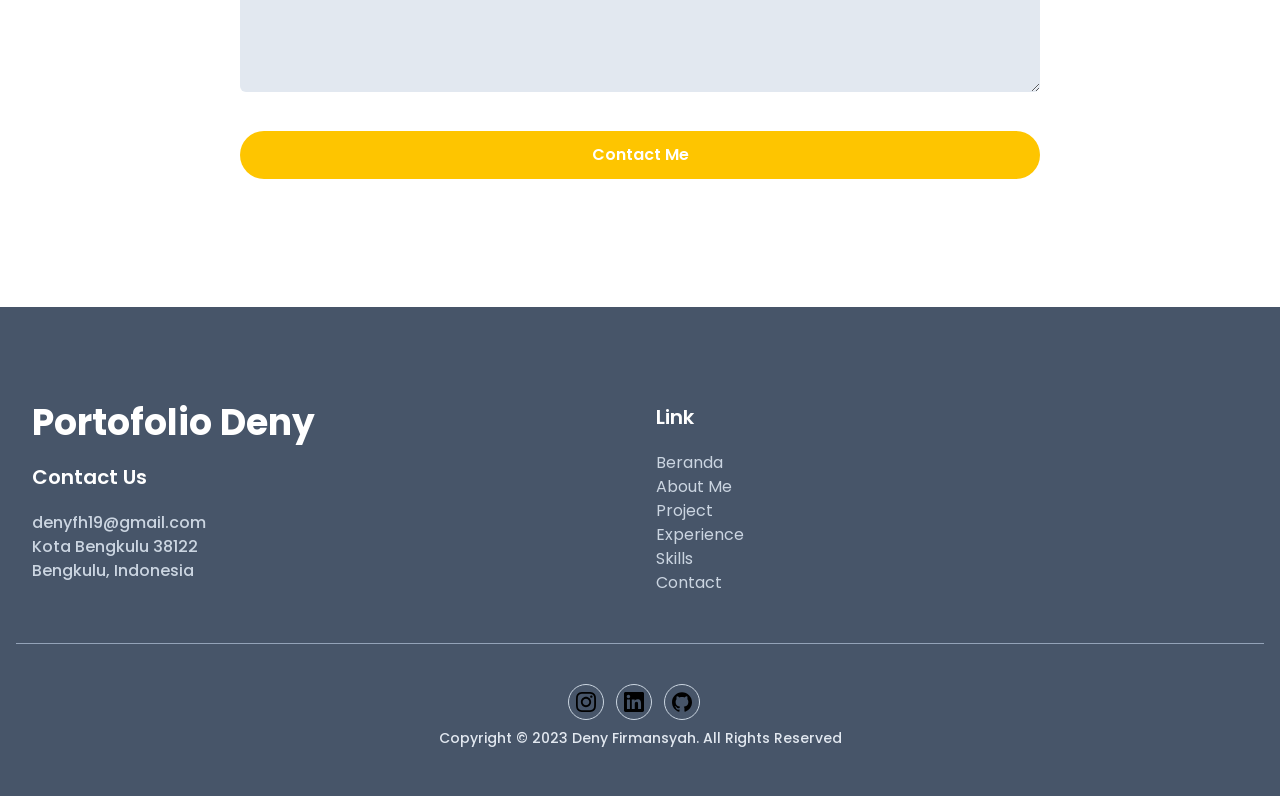
==== commit c6a14041: "Add files via upload" ====
--- a/index.html
+++ b/index.html
@@ -154,7 +154,7 @@
                             </a>
                         </div>
                     </div>
-                    <div class="mb-12 p-4 md:w-1/2">
+                    <!-- <div class="mb-12 p-4 md:w-1/2">
                         <div class="rounded-md shadow-md overflow-hidden">
                             <a href="#">
                                 <img src="#" alt="My Porto 1.0" width="w-full">
@@ -189,7 +189,7 @@
                                 <p class="font-medium text-base text-secondary">Keterangan tambahan</p>
                             </a>
                         </div>
-                    </div>
+                    </div> -->
                     <!-- batas akhir container -->
                 </div>
             </div>
@@ -217,10 +217,10 @@
             </div>
             <div class="mb-12 p-4 md:w-1/2">
                 <div class="rounded-md shadow-md overflow-hidden">
-                    <a href="https://instagram.com/hasanahtour.bengkulu/">
-                        <img src="img/sekolah.png" alt="My Porto 1.0" width="w-full">
+                    <a href="index3.html">
+                        <img src="img/excel1.png" alt="My Porto 1.0" width="w-full">
                         <h3 class="font-semibold text-xl text-white mt-5 mb-3">Project Excel</h3>
-                        <p class="font-medium text-base text-white">Tambahkan pengalaman</p>
+                        <p class="font-medium text-base text-white">Inilah beberapa project excel yang saya buat selama menjadi staff Pondok Pesantren Internasional Islam Terpadu Rabbani</p>
                     </a>
                 </div>
             </div>
--- a/public/css/style.css
+++ b/public/css/style.css
@@ -480,6 +480,9 @@
   background-color: rgb(12, 12, 12);
   padding-top: 16px;
   padding-bottom: 16px;
+  width: 100%;
+  padding-right: 0px;
+  padding-left: 0px;
 }
 
 .h1-header {
@@ -501,6 +504,7 @@
   justify-content: center;
   align-items: center;
   align-content: center;
+  text-align: justify;
 }
 
 @media (min-width: 640px) {
